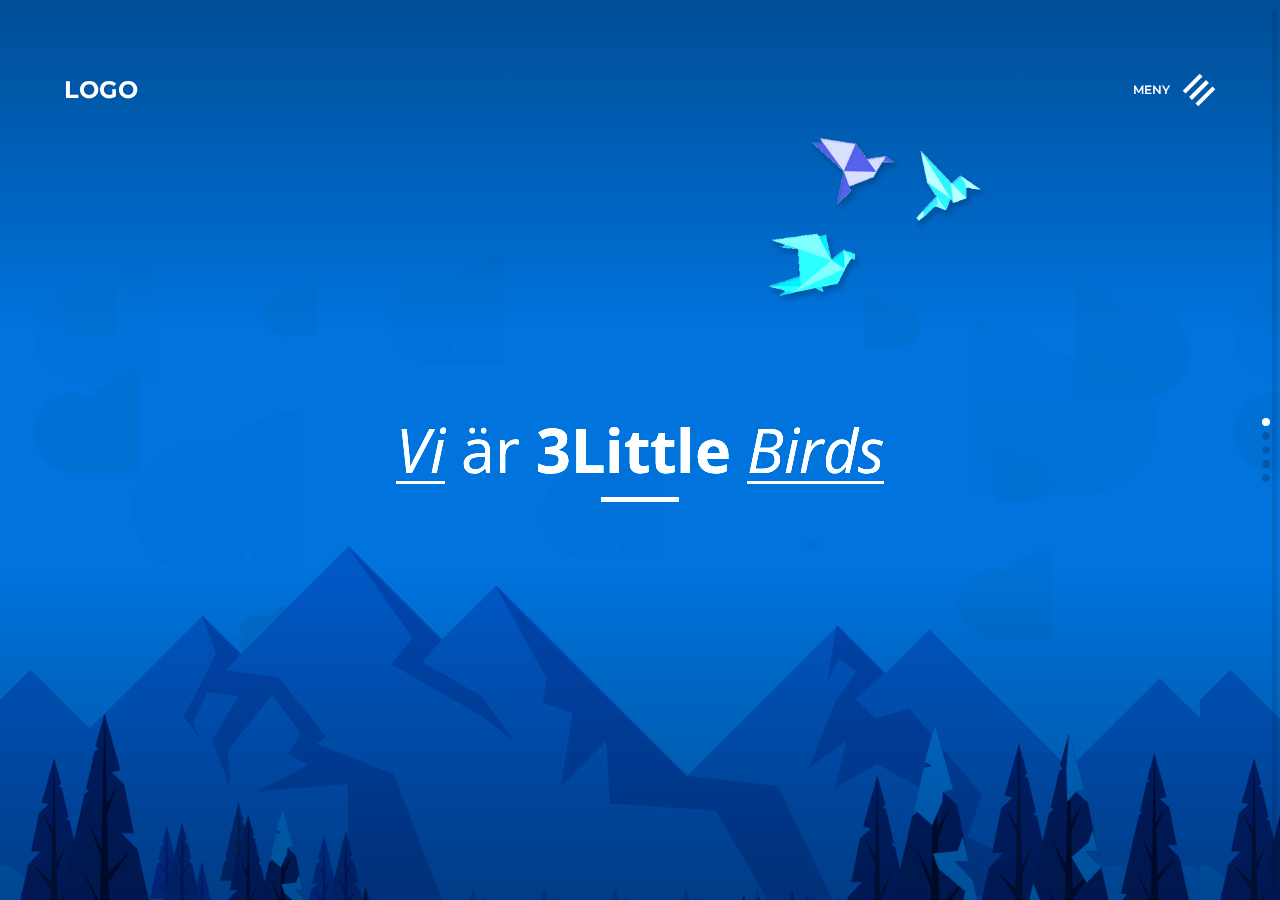
==== index.html @ 90ac1165 "Add files via upload" ====
<!DOCTYPE html>
<html lang="en">
	<head>
		<meta charset="utf-8">
		<title>Swiper demo</title>
		<meta name="viewport" content="width=device-width, initial-scale=1, minimum-scale=1, maximum-scale=1">

		<!-- Link Swiper's CSS -->
		<link rel="stylesheet" href="./lib/swiper.min.css">
		<link rel="stylesheet" href="./style.css">


	</head>
<body>

<!-- Swiper -->
<div class="swiper-container">
	
	<div class="swiper-wrapper">
		<header>
			<nav class="navbar">
				<h1 class="navbar-logo">Logo</h1>
				<div style="display:flex; align-items: center;">
					<li style="margin-right: 1em;"> Meny</li>
					<div class="navbar-toggle" onclick="toggleMenu()">
						<span class="navbar-burger navbar-line1"></span>
						<span class="navbar-burger navbar-line2"></span>
						<span class="navbar-burger navbar-line3"></span>
					</div>
				</div>
			</nav>
		</header>
		<div class="navbar-menu">
			<ul class="navbar-menu-items">
				<li><a href="about.html">Om Oss</a></li>
				<li><a href="contact.html">Kontakta Oss</a></li>
				<li><a href="privacy.html">Privacy</a></li>
			</ul>
		</div>

		<div class="swiper-slide section-1">
			
			<img 
				class="birds"
				src="/assets/images/3birds-1.png" alt=""
				style="
				width: 300px;
				position: absolute;
				top: 10%;
				right: 20%;
			">
			<div class="story" data-swiper-parallax="100"  data-swiper-parallax-opacity="0" >
				<h1 class="story-title">
					<span class="story-cursive-lined effects" >Vi</span>
					är
					<span class="story-bold" data-swiper-parallax="-40%">3Little</span>
					<span class="story-cursive-lined">Birds</span>
				</h1>
			</div>
		</div>
		<div class="swiper-slide section-2">
			<img 
				class="birds2"
				src="/assets/images/3birds-1.png" alt=""
				style="
				width: 300px;
				position: absolute;
				top: 30%;
				left: 20%;
			">
			<div class="story-right" data-swiper-parallax="-150" data-swiper-parallax-opacity="0">
				<blockquote style="right:0;"></blockquote>
				<h1 class="story-title">
					There were
					<span class="story-bold">doors</span>
					all
					<span class="story-cursive">around</span>
					the <span class="story-lined">hall</span>,
					but they were
					<span class="story-cursive-lined">all</span>
					<span class="story-bold">locked</span>.
				</h1>

				<p class="story-lead-right">
					When faced with manifold
					<span class="story-bold">business choices,</span>
					making the right ones can be tough. We can help ypu find and unlock
					the right door and we'll adjust our own size to pass through with you.
				</p>
			</div>
		</div>
		<div class="swiper-slide section-3">
			<img 
				class="birds3"
				src="/assets/images/3birds-1.png" alt=""
				style="
				width: 300px;
				position: absolute;
				top: 20%;
				right: 20%;
			">
			<div class="story-left" data-swiper-parallax="-150" data-swiper-parallax-opacity="0">
				<blockquote style="left:0;"></blockquote>
				<h1 class="story-title">
					<span class="story-cursive-lined">Would</span>
					you
					<span class="story-bold">tell</span>
					me, please
					<span class="story-cursive-lined">wich</span>
					the <span class="story-bold">way</span>,
					I ought to
					<span class="story-cursive-lined">go</span>
					from,
					<span class="story-bold">here</span>?
				</h1>

				<p class="story-lead-left">
					Thanks to our knowlageable and
					<span class="story-bold">reliable experts,</span>
					if you need a guide to develop your business in a field that is a bit
					of a mystery, we can defenitly provide better derections 
					than the Cheshire Cat...
				</p>
			</div>
		</div>
		<div class="swiper-slide section-4">Slide 4</div>
		<div class="swiper-slide section-5">Slide 5</div>
	</div>
	<!-- Add Pagination -->
	<div class="swiper-pagination"></div>

	<div class="swiper-scrollbar"></div>
</div>

<!-- Swiper JS -->
<script src="./lib/main.js"></script>
<script src="./lib/swiper.min.js"></script>

<!-- Initialize Swiper -->
<script>
var swiper = new Swiper('.swiper-container', {
	initialSlide: 0,
	direction: 'vertical',
	speed: 1400,
	slidesPerView: 1,
	watchSlidesProgress: true,
	watchSlidesVisibility: true,
	freeModeMomentum: true,
	longSwipes: true,
	longSwipesRatio: 0.1,
	scrollbar: true,
	scrollbarDraggable: true,
	scrollbarSnapOnRelease: true,
	parallax: true,
	effect: 'fade',
	fadeEffect: {
    crossFade: true
  },
	


	pagination: {
		el: '.swiper-pagination',
		clickable: true,
	},
	
});

</script>
</body>
</html>
---- style.css ----
@import url("https://fonts.googleapis.com/css?family=Montserrat:400,400i,500,600,700&display=swap");@import url("https://fonts.googleapis.com/css?family=Open+Sans:400,400i,600,600i,700&display=swap");*{-webkit-box-sizing:border-box;box-sizing:border-box}html,body{font-family:'Montserrat';position:relative;line-height:1.15;font-size:10px;height:100vh;padding:0;margin:0}.navbar{position:fixed;z-index:15;top:0;left:0;right:0;height:20vh;max-width:80%;margin:0 auto;display:-webkit-box;display:-ms-flexbox;display:flex;-webkit-box-pack:justify;-ms-flex-pack:justify;justify-content:space-between;-webkit-box-align:center;-ms-flex-align:center;align-items:center;font-size:1.2em;font-weight:600;text-transform:uppercase}@media (min-width: 250px) and (max-width: 670px){.navbar{font-size:1.1em;max-width:95%}}@media (min-width: 671px) and (max-width: 1024px){.navbar{font-size:1.2em;max-width:90%}}@media (min-width: 1025px) and (max-width: 1366px){.navbar{font-size:1.2em;max-width:90%}}.navbar-menu{z-index:-1;opacity:0;position:absolute;top:0vh;left:0;right:0;margin:0 auto;width:100%;height:100vh;overflow:none;-webkit-transition:1s all;transition:1s all;background-image:-webkit-gradient(linear, left bottom, left top, from(#00386b), color-stop(#003e77), color-stop(#004584), color-stop(#004b90), color-stop(#00529d), color-stop(#00529d), color-stop(#00529d), color-stop(#00529d), color-stop(#004b90), color-stop(#004584), color-stop(#003e77), to(#00386b));background-image:linear-gradient(to top, #00386b, #003e77, #004584, #004b90, #00529d, #00529d, #00529d, #00529d, #004b90, #004584, #003e77, #00386b);display:-webkit-box;display:-ms-flexbox;display:flex;-webkit-box-pack:center;-ms-flex-pack:center;justify-content:center;-webkit-box-align:center;-ms-flex-align:center;align-items:center}.navbar-menu-items>li{margin:10em 0;list-style:none;text-align:center;position:relative}@media (min-width: 250px) and (max-width: 670px){.navbar-menu-items>li{margin:10em 0}}.navbar-menu-items>li:after{content:'';width:25%;height:5px;background:#fff;position:absolute;-webkit-transform:translate(-50%);transform:translate(-50%);left:50%;bottom:-100%}.navbar-menu-items>li>a{text-decoration:none;font-size:4em;font-weight:400;color:#fff}@media (min-width: 250px) and (max-width: 670px){.navbar-menu-items>li>a{font-size:2.5em}}@media (min-width: 671px) and (max-width: 1024px){.navbar-menu-items>li>a{font-size:4em}}@media (min-width: 1025px) and (max-width: 1366px){.navbar-menu-items>li>a{font-size:4em}}.navbar-logo{margin:0}.navbar-toggle{cursor:pointer;-webkit-transform:rotate(-45deg);transform:rotate(-45deg)}.navbar-burger{width:24px;height:4px;display:-webkit-box;display:-ms-flexbox;display:flex;-webkit-box-pack:justify;-ms-flex-pack:justify;justify-content:space-between;margin:5px;background:#fff;-webkit-transition:all .5s;transition:all .5s}.navbar-line1{-webkit-transform:rotate(0);transform:rotate(0);opacity:1}.navbar-line2{-webkit-transform:rotate(0);transform:rotate(0)}.navbar-line3{-webkit-transform:translateY(0);transform:translateY(0)}.swiper-wrapper{scroll-snap-align:start;color:#fff;height:100vh}.swiper-slide{text-align:center;font-size:18px;display:-webkit-box;display:-ms-flexbox;display:flex;-webkit-box-pack:center;-ms-flex-pack:center;justify-content:center;-webkit-box-align:center;-ms-flex-align:center;align-items:center}.section-1{background-image:url("../assets/images/section1.png"),-webkit-gradient(linear, left bottom, left top, from(#00386b), color-stop(#003e77), color-stop(#004584), color-stop(#004b90), color-stop(#00529d), color-stop(#00529d), color-stop(#00529d), color-stop(#00529d), color-stop(#004b90), color-stop(#004584), color-stop(#003e77), to(#00386b));background-image:url("../assets/images/section1.png"),linear-gradient(to top, #00386b, #003e77, #004584, #004b90, #00529d, #00529d, #00529d, #00529d, #004b90, #004584, #003e77, #00386b);position:relative;background-blend-mode:multiply;-webkit-filter:brightness(140%);filter:brightness(140%)}.section-2{background-image:url("../assets/images/section2.png"),-webkit-gradient(linear, left bottom, left top, from(#1ecfb8), color-stop(#00c4ce), color-stop(#00b8e0), color-stop(#00a8ea), color-stop(#0096ea), color-stop(#0087dd), color-stop(#0078d0), color-stop(#0469c2), color-stop(#015cab), color-stop(#005095), color-stop(#004480), to(#00386b));background-image:url("../assets/images/section2.png"),linear-gradient(to top, #1ecfb8, #00c4ce, #00b8e0, #00a8ea, #0096ea, #0087dd, #0078d0, #0469c2, #015cab, #005095, #004480, #00386b);position:relative;background-blend-mode:multiply;background-position:center;background-repeat:no-repeat}.section-3{background-image:url("../assets/images/section3.png"),-webkit-gradient(linear, left bottom, left top, from(#da7b13), color-stop(#dc8210), color-stop(#dd890e), color-stop(#df900c), color-stop(#e0970a), color-stop(#d2a20c), color-stop(#c2ac19), color-stop(#b3b52a), color-stop(#90c04d), color-stop(#6cc872), color-stop(#46cc96), to(#1ecfb8));background-image:url("../assets/images/section3.png"),linear-gradient(to top, #da7b13, #dc8210, #dd890e, #df900c, #e0970a, #d2a20c, #c2ac19, #b3b52a, #90c04d, #6cc872, #46cc96, #1ecfb8);position:relative;background-blend-mode:multiply;background-position:right;background-repeat:no-repeat}.section-4{background:#eb52bd}.section-5{background:#ec9ad4}.swiper-pagination-bullet{-webkit-transition:all ease-in-out 1s;transition:all ease-in-out 1s}.swiper-pagination-bullet-active{background:white;-webkit-transition:all ease-in-out 1s;transition:all ease-in-out 1s}.swiper-scrollbar{color:#333}.story{position:relative}.story:after{content:"";-webkit-transition:width .3s ease-out 1.2s;transition:width .3s ease-out 1.2s;-webkit-transform-origin:center;transform-origin:center;position:absolute;background:#fff;z-index:3;width:16%;height:.3em;bottom:1.6em;left:50%;-webkit-transform:translate(-50%);transform:translate(-50%)}@media (min-width: 250px) and (max-width: 670px){.story:after{bottom:0.5em;height:.2em}}.story-title{font-family:'Open Sans', sans-serif;font-weight:400;font-size:4.2em;line-height:1.3}@media (min-width: 250px) and (max-width: 670px){.story-title{font-size:1.6em}}@media (min-width: 671px) and (max-width: 1024px){.story-title{font-size:3em}}@media (min-width: 1025px) and (max-width: 1366px){.story-title{font-size:3.4em}}.story-lined{font-weight:400;position:relative}.story-lined:after{content:"";-webkit-transition:width .3s ease-out 1.2s;transition:width .3s ease-out 1.2s;-webkit-transform-origin:center;transform-origin:center;position:absolute;background:#fff;z-index:3;width:100%;height:.05em;bottom:.12em;left:0}.story-cursive{font-weight:400;font-style:italic;position:relative}.story-cursive-lined{font-weight:400;font-style:italic;position:relative}.story-cursive-lined:after{content:"";-webkit-transition:width .3s ease-out 1.2s;transition:width .3s ease-out 1.2s;-webkit-transform-origin:center;transform-origin:center;position:absolute;background:#fff;z-index:3;width:100%;height:.05em;bottom:.12em;left:0}.story-bold{font-weight:700}.story-lead-right{line-height:1.8;font-size:1.2em;text-align:right;position:relative;max-width:68%;margin-left:auto}@media (min-width: 250px) and (max-width: 670px){.story-lead-right{font-size:0.95em;max-width:100%;margin-top:3em}}@media (min-width: 671px) and (max-width: 1024px){.story-lead-right{font-size:1.1em;max-width:81%;margin-top:3em}}@media (min-width: 1025px) and (max-width: 1366px){.story-lead-right{font-size:1.1em;max-width:71%;margin-top:3em}}.story-lead-right-bold{font-weight:600}.story-lead-right:before{content:"";-webkit-transition:width .3s ease-out 1.2s;transition:width .3s ease-out 1.2s;-webkit-transform-origin:center;transform-origin:center;position:absolute;background:rgba(255,255,255,0.7);z-index:3;width:10%;height:.3em;top:-1.5em;right:0}@media (min-width: 250px) and (max-width: 670px){.story-lead-right:before{margin-top:1.5em;top:-3em}}.story-lead-left{line-height:1.6;font-size:1.2em;text-align:left;position:relative;max-width:68%;margin-right:auto}@media (min-width: 250px) and (max-width: 670px){.story-lead-left{font-size:0.95em;max-width:100%;margin-top:3em}}@media (min-width: 671px) and (max-width: 1024px){.story-lead-left{font-size:1.1em;max-width:81%;margin-top:3em}}@media (min-width: 1025px) and (max-width: 1366px){.story-lead-left{font-size:1.1em;max-width:71%;margin-top:3em}}.story-lead-left-lead-bold{font-weight:600}.story-lead-left:before{content:"";-webkit-transition:width .3s ease-out 1.2s;transition:width .3s ease-out 1.2s;-webkit-transform-origin:center;transform-origin:center;position:absolute;background:rgba(255,255,255,0.7);z-index:3;width:10%;height:.3em;top:-1.5em;left:0}.story-right{position:absolute;text-align:right;max-width:50%;bottom:5%;right:10%}@media (min-width: 250px) and (max-width: 670px){.story-right{max-width:80%;left:10%;top:25%}}@media (min-width: 671px) and (max-width: 1024px){.story-right{right:5%;top:25%;max-width:70%}}@media (min-width: 1025px) and (max-width: 1366px){.story-right{max-width:60%;right:5%;top:25%}}.story-left{position:absolute;text-align:left;max-width:50%;bottom:5%;left:10%}@media (min-width: 250px) and (max-width: 670px){.story-left{max-width:80%;right:10%;top:25%}}@media (min-width: 671px) and (max-width: 1024px){.story-left{left:5%;top:25%;max-width:70%}}@media (min-width: 1025px) and (max-width: 1366px){.story-left{max-width:60%;left:5%;top:25%}}blockquote{margin:0;padding:0;position:absolute;top:-8%}@media (min-width: 250px) and (max-width: 670px){blockquote{top:-12%}}blockquote:before{color:#fff;content:open-quote;font-size:8em}@media (min-width: 250px) and (max-width: 670px){blockquote:before{font-size:5em}}blockquote:after{visibility:hidden;content:close-quote}.birds{-webkit-animation:birds infinite 10s;animation:birds infinite 10s}@-webkit-keyframes birds{0%{top:10%}50%{right:21%;top:11%}100%{right:20%;top:10%}}@keyframes birds{0%{top:10%}50%{right:21%;top:11%}100%{right:20%;top:10%}}.birds2{-webkit-animation:birds2 infinite 10s;animation:birds2 infinite 10s}@-webkit-keyframes birds2{0%{top:30%}50%{left:21%;top:31%}100%{left:20%;top:30%}}@keyframes birds2{0%{top:30%}50%{left:21%;top:31%}100%{left:20%;top:30%}}.birds3{-webkit-animation:birds3 infinite 10s;animation:birds3 infinite 10s}@-webkit-keyframes birds3{0%{top:20%}50%{right:21%;top:21%}100%{right:20%;top:20%}}@keyframes birds3{0%{top:20%}50%{right:21%;top:21%}100%{right:20%;top:20%}}
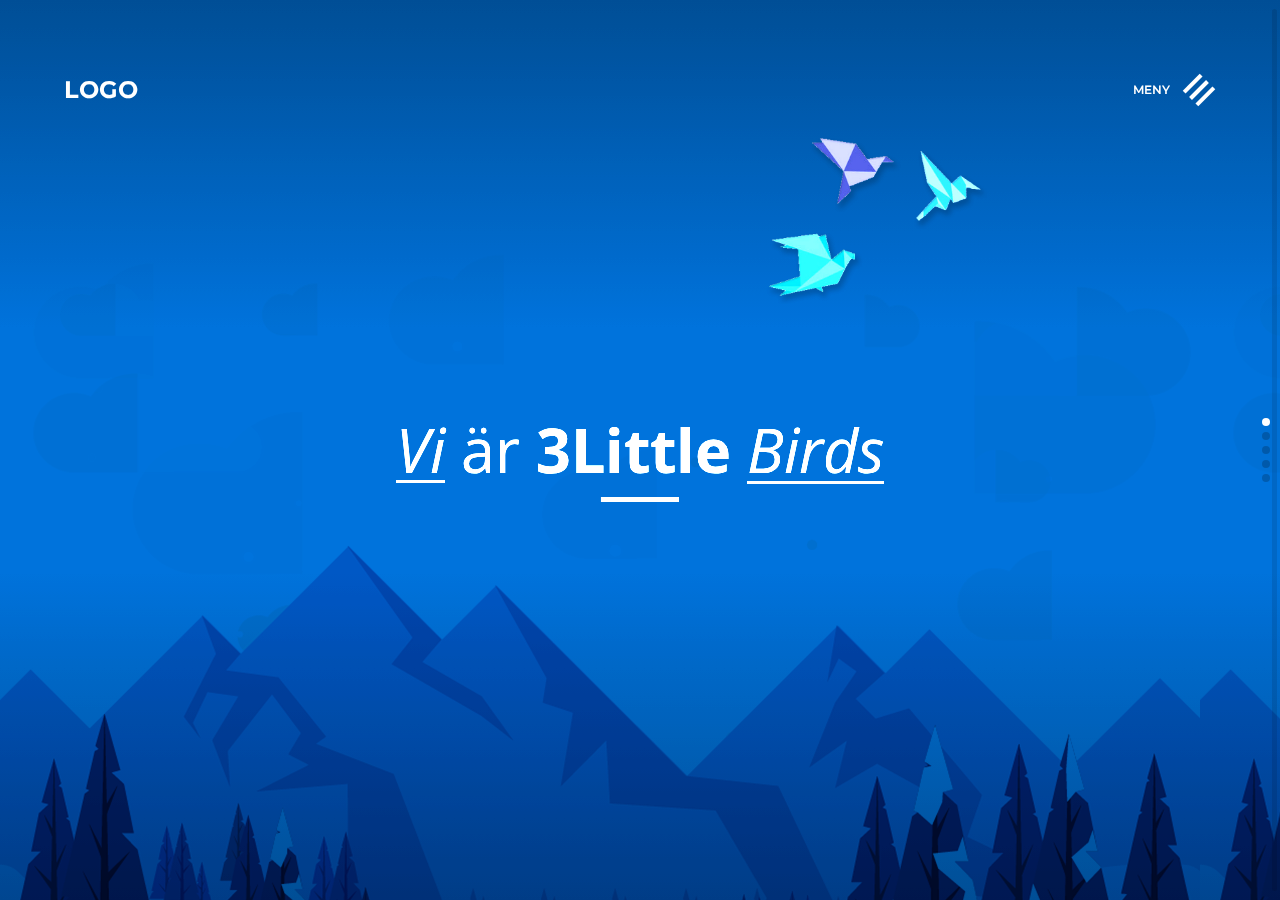
==== commit 1d2cc3d9: "Add files via upload" ====
--- a/index.html
+++ b/index.html
@@ -42,7 +42,7 @@
 			
 			<img 
 				class="birds"
-				src="/assets/images/3birds-1.png" alt=""
+				src="./assets/images/3birds-1.png" alt=""
 				style="
 				width: 300px;
 				position: absolute;
@@ -61,7 +61,7 @@
 		<div class="swiper-slide section-2">
 			<img 
 				class="birds2"
-				src="/assets/images/3birds-1.png" alt=""
+				src="./assets/images/3birds-1.png" alt=""
 				style="
 				width: 300px;
 				position: absolute;
@@ -92,7 +92,7 @@
 		<div class="swiper-slide section-3">
 			<img 
 				class="birds3"
-				src="/assets/images/3birds-1.png" alt=""
+				src="./assets/images/3birds-1.png" alt=""
 				style="
 				width: 300px;
 				position: absolute;
--- a/style.css
+++ b/style.css
@@ -1 +1 @@
-@import url("https://fonts.googleapis.com/css?family=Montserrat:400,400i,500,600,700&display=swap");@import url("https://fonts.googleapis.com/css?family=Open+Sans:400,400i,600,600i,700&display=swap");*{-webkit-box-sizing:border-box;box-sizing:border-box}html,body{font-family:'Montserrat';position:relative;line-height:1.15;font-size:10px;height:100vh;padding:0;margin:0}.navbar{position:fixed;z-index:15;top:0;left:0;right:0;height:20vh;max-width:80%;margin:0 auto;display:-webkit-box;display:-ms-flexbox;display:flex;-webkit-box-pack:justify;-ms-flex-pack:justify;justify-content:space-between;-webkit-box-align:center;-ms-flex-align:center;align-items:center;font-size:1.2em;font-weight:600;text-transform:uppercase}@media (min-width: 250px) and (max-width: 670px){.navbar{font-size:1.1em;max-width:95%}}@media (min-width: 671px) and (max-width: 1024px){.navbar{font-size:1.2em;max-width:90%}}@media (min-width: 1025px) and (max-width: 1366px){.navbar{font-size:1.2em;max-width:90%}}.navbar-menu{z-index:-1;opacity:0;position:absolute;top:0vh;left:0;right:0;margin:0 auto;width:100%;height:100vh;overflow:none;-webkit-transition:1s all;transition:1s all;background-image:-webkit-gradient(linear, left bottom, left top, from(#00386b), color-stop(#003e77), color-stop(#004584), color-stop(#004b90), color-stop(#00529d), color-stop(#00529d), color-stop(#00529d), color-stop(#00529d), color-stop(#004b90), color-stop(#004584), color-stop(#003e77), to(#00386b));background-image:linear-gradient(to top, #00386b, #003e77, #004584, #004b90, #00529d, #00529d, #00529d, #00529d, #004b90, #004584, #003e77, #00386b);display:-webkit-box;display:-ms-flexbox;display:flex;-webkit-box-pack:center;-ms-flex-pack:center;justify-content:center;-webkit-box-align:center;-ms-flex-align:center;align-items:center}.navbar-menu-items>li{margin:10em 0;list-style:none;text-align:center;position:relative}@media (min-width: 250px) and (max-width: 670px){.navbar-menu-items>li{margin:10em 0}}.navbar-menu-items>li:after{content:'';width:25%;height:5px;background:#fff;position:absolute;-webkit-transform:translate(-50%);transform:translate(-50%);left:50%;bottom:-100%}.navbar-menu-items>li>a{text-decoration:none;font-size:4em;font-weight:400;color:#fff}@media (min-width: 250px) and (max-width: 670px){.navbar-menu-items>li>a{font-size:2.5em}}@media (min-width: 671px) and (max-width: 1024px){.navbar-menu-items>li>a{font-size:4em}}@media (min-width: 1025px) and (max-width: 1366px){.navbar-menu-items>li>a{font-size:4em}}.navbar-logo{margin:0}.navbar-toggle{cursor:pointer;-webkit-transform:rotate(-45deg);transform:rotate(-45deg)}.navbar-burger{width:24px;height:4px;display:-webkit-box;display:-ms-flexbox;display:flex;-webkit-box-pack:justify;-ms-flex-pack:justify;justify-content:space-between;margin:5px;background:#fff;-webkit-transition:all .5s;transition:all .5s}.navbar-line1{-webkit-transform:rotate(0);transform:rotate(0);opacity:1}.navbar-line2{-webkit-transform:rotate(0);transform:rotate(0)}.navbar-line3{-webkit-transform:translateY(0);transform:translateY(0)}.swiper-wrapper{scroll-snap-align:start;color:#fff;height:100vh}.swiper-slide{text-align:center;font-size:18px;display:-webkit-box;display:-ms-flexbox;display:flex;-webkit-box-pack:center;-ms-flex-pack:center;justify-content:center;-webkit-box-align:center;-ms-flex-align:center;align-items:center}.section-1{background-image:url("../assets/images/section1.png"),-webkit-gradient(linear, left bottom, left top, from(#00386b), color-stop(#003e77), color-stop(#004584), color-stop(#004b90), color-stop(#00529d), color-stop(#00529d), color-stop(#00529d), color-stop(#00529d), color-stop(#004b90), color-stop(#004584), color-stop(#003e77), to(#00386b));background-image:url("../assets/images/section1.png"),linear-gradient(to top, #00386b, #003e77, #004584, #004b90, #00529d, #00529d, #00529d, #00529d, #004b90, #004584, #003e77, #00386b);position:relative;background-blend-mode:multiply;-webkit-filter:brightness(140%);filter:brightness(140%)}.section-2{background-image:url("../assets/images/section2.png"),-webkit-gradient(linear, left bottom, left top, from(#1ecfb8), color-stop(#00c4ce), color-stop(#00b8e0), color-stop(#00a8ea), color-stop(#0096ea), color-stop(#0087dd), color-stop(#0078d0), color-stop(#0469c2), color-stop(#015cab), color-stop(#005095), color-stop(#004480), to(#00386b));background-image:url("../assets/images/section2.png"),linear-gradient(to top, #1ecfb8, #00c4ce, #00b8e0, #00a8ea, #0096ea, #0087dd, #0078d0, #0469c2, #015cab, #005095, #004480, #00386b);position:relative;background-blend-mode:multiply;background-position:center;background-repeat:no-repeat}.section-3{background-image:url("../assets/images/section3.png"),-webkit-gradient(linear, left bottom, left top, from(#da7b13), color-stop(#dc8210), color-stop(#dd890e), color-stop(#df900c), color-stop(#e0970a), color-stop(#d2a20c), color-stop(#c2ac19), color-stop(#b3b52a), color-stop(#90c04d), color-stop(#6cc872), color-stop(#46cc96), to(#1ecfb8));background-image:url("../assets/images/section3.png"),linear-gradient(to top, #da7b13, #dc8210, #dd890e, #df900c, #e0970a, #d2a20c, #c2ac19, #b3b52a, #90c04d, #6cc872, #46cc96, #1ecfb8);position:relative;background-blend-mode:multiply;background-position:right;background-repeat:no-repeat}.section-4{background:#eb52bd}.section-5{background:#ec9ad4}.swiper-pagination-bullet{-webkit-transition:all ease-in-out 1s;transition:all ease-in-out 1s}.swiper-pagination-bullet-active{background:white;-webkit-transition:all ease-in-out 1s;transition:all ease-in-out 1s}.swiper-scrollbar{color:#333}.story{position:relative}.story:after{content:"";-webkit-transition:width .3s ease-out 1.2s;transition:width .3s ease-out 1.2s;-webkit-transform-origin:center;transform-origin:center;position:absolute;background:#fff;z-index:3;width:16%;height:.3em;bottom:1.6em;left:50%;-webkit-transform:translate(-50%);transform:translate(-50%)}@media (min-width: 250px) and (max-width: 670px){.story:after{bottom:0.5em;height:.2em}}.story-title{font-family:'Open Sans', sans-serif;font-weight:400;font-size:4.2em;line-height:1.3}@media (min-width: 250px) and (max-width: 670px){.story-title{font-size:1.6em}}@media (min-width: 671px) and (max-width: 1024px){.story-title{font-size:3em}}@media (min-width: 1025px) and (max-width: 1366px){.story-title{font-size:3.4em}}.story-lined{font-weight:400;position:relative}.story-lined:after{content:"";-webkit-transition:width .3s ease-out 1.2s;transition:width .3s ease-out 1.2s;-webkit-transform-origin:center;transform-origin:center;position:absolute;background:#fff;z-index:3;width:100%;height:.05em;bottom:.12em;left:0}.story-cursive{font-weight:400;font-style:italic;position:relative}.story-cursive-lined{font-weight:400;font-style:italic;position:relative}.story-cursive-lined:after{content:"";-webkit-transition:width .3s ease-out 1.2s;transition:width .3s ease-out 1.2s;-webkit-transform-origin:center;transform-origin:center;position:absolute;background:#fff;z-index:3;width:100%;height:.05em;bottom:.12em;left:0}.story-bold{font-weight:700}.story-lead-right{line-height:1.8;font-size:1.2em;text-align:right;position:relative;max-width:68%;margin-left:auto}@media (min-width: 250px) and (max-width: 670px){.story-lead-right{font-size:0.95em;max-width:100%;margin-top:3em}}@media (min-width: 671px) and (max-width: 1024px){.story-lead-right{font-size:1.1em;max-width:81%;margin-top:3em}}@media (min-width: 1025px) and (max-width: 1366px){.story-lead-right{font-size:1.1em;max-width:71%;margin-top:3em}}.story-lead-right-bold{font-weight:600}.story-lead-right:before{content:"";-webkit-transition:width .3s ease-out 1.2s;transition:width .3s ease-out 1.2s;-webkit-transform-origin:center;transform-origin:center;position:absolute;background:rgba(255,255,255,0.7);z-index:3;width:10%;height:.3em;top:-1.5em;right:0}@media (min-width: 250px) and (max-width: 670px){.story-lead-right:before{margin-top:1.5em;top:-3em}}.story-lead-left{line-height:1.6;font-size:1.2em;text-align:left;position:relative;max-width:68%;margin-right:auto}@media (min-width: 250px) and (max-width: 670px){.story-lead-left{font-size:0.95em;max-width:100%;margin-top:3em}}@media (min-width: 671px) and (max-width: 1024px){.story-lead-left{font-size:1.1em;max-width:81%;margin-top:3em}}@media (min-width: 1025px) and (max-width: 1366px){.story-lead-left{font-size:1.1em;max-width:71%;margin-top:3em}}.story-lead-left-lead-bold{font-weight:600}.story-lead-left:before{content:"";-webkit-transition:width .3s ease-out 1.2s;transition:width .3s ease-out 1.2s;-webkit-transform-origin:center;transform-origin:center;position:absolute;background:rgba(255,255,255,0.7);z-index:3;width:10%;height:.3em;top:-1.5em;left:0}.story-right{position:absolute;text-align:right;max-width:50%;bottom:5%;right:10%}@media (min-width: 250px) and (max-width: 670px){.story-right{max-width:80%;left:10%;top:25%}}@media (min-width: 671px) and (max-width: 1024px){.story-right{right:5%;top:25%;max-width:70%}}@media (min-width: 1025px) and (max-width: 1366px){.story-right{max-width:60%;right:5%;top:25%}}.story-left{position:absolute;text-align:left;max-width:50%;bottom:5%;left:10%}@media (min-width: 250px) and (max-width: 670px){.story-left{max-width:80%;right:10%;top:25%}}@media (min-width: 671px) and (max-width: 1024px){.story-left{left:5%;top:25%;max-width:70%}}@media (min-width: 1025px) and (max-width: 1366px){.story-left{max-width:60%;left:5%;top:25%}}blockquote{margin:0;padding:0;position:absolute;top:-8%}@media (min-width: 250px) and (max-width: 670px){blockquote{top:-12%}}blockquote:before{color:#fff;content:open-quote;font-size:8em}@media (min-width: 250px) and (max-width: 670px){blockquote:before{font-size:5em}}blockquote:after{visibility:hidden;content:close-quote}.birds{-webkit-animation:birds infinite 10s;animation:birds infinite 10s}@-webkit-keyframes birds{0%{top:10%}50%{right:21%;top:11%}100%{right:20%;top:10%}}@keyframes birds{0%{top:10%}50%{right:21%;top:11%}100%{right:20%;top:10%}}.birds2{-webkit-animation:birds2 infinite 10s;animation:birds2 infinite 10s}@-webkit-keyframes birds2{0%{top:30%}50%{left:21%;top:31%}100%{left:20%;top:30%}}@keyframes birds2{0%{top:30%}50%{left:21%;top:31%}100%{left:20%;top:30%}}.birds3{-webkit-animation:birds3 infinite 10s;animation:birds3 infinite 10s}@-webkit-keyframes birds3{0%{top:20%}50%{right:21%;top:21%}100%{right:20%;top:20%}}@keyframes birds3{0%{top:20%}50%{right:21%;top:21%}100%{right:20%;top:20%}}
+@import url("https://fonts.googleapis.com/css?family=Montserrat:400,400i,500,600,700&display=swap");@import url("https://fonts.googleapis.com/css?family=Open+Sans:400,400i,600,600i,700&display=swap");*{-webkit-box-sizing:border-box;box-sizing:border-box}html,body{font-family:'Montserrat';position:relative;line-height:1.15;font-size:10px;height:100vh;padding:0;margin:0}.navbar{position:absolute;z-index:15;top:0;left:0;right:0;height:20vh;max-width:80%;margin:0 auto;display:-webkit-box;display:-ms-flexbox;display:flex;-webkit-box-pack:justify;-ms-flex-pack:justify;justify-content:space-between;-webkit-box-align:center;-ms-flex-align:center;align-items:center;font-size:1.2em;font-weight:600;text-transform:uppercase}@media (min-width: 250px) and (max-width: 670px){.navbar{font-size:1.1em;max-width:95%}}@media (min-width: 671px) and (max-width: 1024px){.navbar{font-size:1.2em;max-width:90%}}@media (min-width: 1025px) and (max-width: 1366px){.navbar{font-size:1.2em;max-width:90%}}.navbar-menu{z-index:-1;opacity:0;position:absolute;top:0vh;left:0;right:0;margin:0 auto;width:100%;height:100vh;overflow:none;-webkit-transition:1s all;transition:1s all;background-image:-webkit-gradient(linear, left bottom, left top, from(#00386b), color-stop(#003e77), color-stop(#004584), color-stop(#004b90), color-stop(#00529d), color-stop(#00529d), color-stop(#00529d), color-stop(#00529d), color-stop(#004b90), color-stop(#004584), color-stop(#003e77), to(#00386b));background-image:linear-gradient(to top, #00386b, #003e77, #004584, #004b90, #00529d, #00529d, #00529d, #00529d, #004b90, #004584, #003e77, #00386b);display:-webkit-box;display:-ms-flexbox;display:flex;-webkit-box-pack:center;-ms-flex-pack:center;justify-content:center;-webkit-box-align:center;-ms-flex-align:center;align-items:center}.navbar-menu-items>li{margin:10em 0;list-style:none;text-align:center;position:relative}@media (min-width: 250px) and (max-width: 670px){.navbar-menu-items>li{margin:10em 0}}.navbar-menu-items>li:after{content:'';width:25%;height:5px;background:#fff;position:absolute;-webkit-transform:translate(-50%);transform:translate(-50%);left:50%;bottom:-100%}.navbar-menu-items>li>a{text-decoration:none;font-size:4em;font-weight:400;color:#fff}@media (min-width: 250px) and (max-width: 670px){.navbar-menu-items>li>a{font-size:2.5em}}@media (min-width: 671px) and (max-width: 1024px){.navbar-menu-items>li>a{font-size:4em}}@media (min-width: 1025px) and (max-width: 1366px){.navbar-menu-items>li>a{font-size:4em}}.navbar-logo{margin:0}.navbar-toggle{cursor:pointer;-webkit-transform:rotate(-45deg);transform:rotate(-45deg)}.navbar-burger{width:24px;height:4px;display:-webkit-box;display:-ms-flexbox;display:flex;-webkit-box-pack:justify;-ms-flex-pack:justify;justify-content:space-between;margin:5px;background:#fff;-webkit-transition:all .5s;transition:all .5s}.navbar-line1{-webkit-transform:rotate(0);transform:rotate(0);opacity:1}.navbar-line2{-webkit-transform:rotate(0);transform:rotate(0)}.navbar-line3{-webkit-transform:translateY(0);transform:translateY(0)}.swiper-wrapper{scroll-snap-align:start;color:#fff;height:100vh}.swiper-slide{text-align:center;font-size:18px;display:-webkit-box;display:-ms-flexbox;display:flex;-webkit-box-pack:center;-ms-flex-pack:center;justify-content:center;-webkit-box-align:center;-ms-flex-align:center;align-items:center}.section-1{background-image:url("../assets/images/section1.png"),-webkit-gradient(linear, left bottom, left top, from(#00386b), color-stop(#003e77), color-stop(#004584), color-stop(#004b90), color-stop(#00529d), color-stop(#00529d), color-stop(#00529d), color-stop(#00529d), color-stop(#004b90), color-stop(#004584), color-stop(#003e77), to(#00386b));background-image:url("../assets/images/section1.png"),linear-gradient(to top, #00386b, #003e77, #004584, #004b90, #00529d, #00529d, #00529d, #00529d, #004b90, #004584, #003e77, #00386b);position:relative;background-blend-mode:multiply;-webkit-filter:brightness(140%);filter:brightness(140%)}.section-2{background-image:url("../assets/images/section2.png"),-webkit-gradient(linear, left bottom, left top, from(#1ecfb8), color-stop(#00c4ce), color-stop(#00b8e0), color-stop(#00a8ea), color-stop(#0096ea), color-stop(#0087dd), color-stop(#0078d0), color-stop(#0469c2), color-stop(#015cab), color-stop(#005095), color-stop(#004480), to(#00386b));background-image:url("../assets/images/section2.png"),linear-gradient(to top, #1ecfb8, #00c4ce, #00b8e0, #00a8ea, #0096ea, #0087dd, #0078d0, #0469c2, #015cab, #005095, #004480, #00386b);position:relative;background-blend-mode:multiply;background-position:center;background-repeat:no-repeat}.section-3{background-image:url("../assets/images/section3.png"),-webkit-gradient(linear, left bottom, left top, from(#da7b13), color-stop(#dc8210), color-stop(#dd890e), color-stop(#df900c), color-stop(#e0970a), color-stop(#d2a20c), color-stop(#c2ac19), color-stop(#b3b52a), color-stop(#90c04d), color-stop(#6cc872), color-stop(#46cc96), to(#1ecfb8));background-image:url("../assets/images/section3.png"),linear-gradient(to top, #da7b13, #dc8210, #dd890e, #df900c, #e0970a, #d2a20c, #c2ac19, #b3b52a, #90c04d, #6cc872, #46cc96, #1ecfb8);position:relative;background-blend-mode:multiply;background-position:right;background-repeat:no-repeat}.section-4{background:#eb52bd}.section-5{background:#ec9ad4}.swiper-pagination-bullet{-webkit-transition:all ease-in-out 1s;transition:all ease-in-out 1s}.swiper-pagination-bullet-active{background:white;-webkit-transition:all ease-in-out 1s;transition:all ease-in-out 1s}.swiper-scrollbar{color:#333}.story{position:relative}.story:after{content:"";-webkit-transition:width .3s ease-out 1.2s;transition:width .3s ease-out 1.2s;-webkit-transform-origin:center;transform-origin:center;position:absolute;background:#fff;z-index:3;width:16%;height:.3em;bottom:1.6em;left:50%;-webkit-transform:translate(-50%);transform:translate(-50%)}@media (min-width: 250px) and (max-width: 670px){.story:after{bottom:0.5em;height:.2em}}.story-title{font-family:'Open Sans', sans-serif;font-weight:400;font-size:4.2em;line-height:1.3}@media (min-width: 250px) and (max-width: 670px){.story-title{font-size:1.6em}}@media (min-width: 671px) and (max-width: 1024px){.story-title{font-size:3em}}@media (min-width: 1025px) and (max-width: 1366px){.story-title{font-size:3.4em}}.story-lined{font-weight:400;position:relative}.story-lined:after{content:"";-webkit-transition:width .3s ease-out 1.2s;transition:width .3s ease-out 1.2s;-webkit-transform-origin:center;transform-origin:center;position:absolute;background:#fff;z-index:3;width:100%;height:.05em;bottom:.12em;left:0}.story-cursive{font-weight:400;font-style:italic;position:relative}.story-cursive-lined{font-weight:400;font-style:italic;position:relative}.story-cursive-lined:after{content:"";-webkit-transition:width .3s ease-out 1.2s;transition:width .3s ease-out 1.2s;-webkit-transform-origin:center;transform-origin:center;position:absolute;background:#fff;z-index:3;width:100%;height:.05em;bottom:.12em;left:0}.story-bold{font-weight:700}.story-lead-right{line-height:1.8;font-size:1.2em;text-align:right;position:relative;max-width:68%;margin-left:auto}@media (min-width: 250px) and (max-width: 670px){.story-lead-right{font-size:0.95em;max-width:100%;margin-top:3em}}@media (min-width: 671px) and (max-width: 1024px){.story-lead-right{font-size:1.1em;max-width:81%;margin-top:3em}}@media (min-width: 1025px) and (max-width: 1366px){.story-lead-right{font-size:1.1em;max-width:71%;margin-top:3em}}.story-lead-right-bold{font-weight:600}.story-lead-right:before{content:"";-webkit-transition:width .3s ease-out 1.2s;transition:width .3s ease-out 1.2s;-webkit-transform-origin:center;transform-origin:center;position:absolute;background:rgba(255,255,255,0.7);z-index:3;width:10%;height:.3em;top:-1.5em;right:0}@media (min-width: 250px) and (max-width: 670px){.story-lead-right:before{margin-top:1.5em;top:-3em}}.story-lead-left{line-height:1.6;font-size:1.2em;text-align:left;position:relative;max-width:68%;margin-right:auto}@media (min-width: 250px) and (max-width: 670px){.story-lead-left{font-size:0.95em;max-width:100%;margin-top:3em}}@media (min-width: 671px) and (max-width: 1024px){.story-lead-left{font-size:1.1em;max-width:81%;margin-top:3em}}@media (min-width: 1025px) and (max-width: 1366px){.story-lead-left{font-size:1.1em;max-width:71%;margin-top:3em}}.story-lead-left-lead-bold{font-weight:600}.story-lead-left:before{content:"";-webkit-transition:width .3s ease-out 1.2s;transition:width .3s ease-out 1.2s;-webkit-transform-origin:center;transform-origin:center;position:absolute;background:rgba(255,255,255,0.7);z-index:3;width:10%;height:.3em;top:-1.5em;left:0}.story-right{position:absolute;text-align:right;max-width:50%;bottom:5%;right:10%}@media (min-width: 250px) and (max-width: 670px){.story-right{max-width:80%;left:10%;top:25%}}@media (min-width: 671px) and (max-width: 1024px){.story-right{right:5%;top:25%;max-width:70%}}@media (min-width: 1025px) and (max-width: 1366px){.story-right{max-width:60%;right:5%;top:25%}}.story-left{position:absolute;text-align:left;max-width:50%;bottom:5%;left:10%}@media (min-width: 250px) and (max-width: 670px){.story-left{max-width:80%;right:10%;top:25%}}@media (min-width: 671px) and (max-width: 1024px){.story-left{left:5%;top:25%;max-width:70%}}@media (min-width: 1025px) and (max-width: 1366px){.story-left{max-width:60%;left:5%;top:25%}}blockquote{margin:0;padding:0;position:absolute;top:-8%}@media (min-width: 250px) and (max-width: 670px){blockquote{top:-12%}}blockquote:before{color:#fff;content:open-quote;font-size:8em}@media (min-width: 250px) and (max-width: 670px){blockquote:before{font-size:5em}}blockquote:after{visibility:hidden;content:close-quote}.birds{-webkit-animation:birds infinite 10s;animation:birds infinite 10s}@-webkit-keyframes birds{0%{top:10%}50%{right:21%;top:11%}100%{right:20%;top:10%}}@keyframes birds{0%{top:10%}50%{right:21%;top:11%}100%{right:20%;top:10%}}.birds2{-webkit-animation:birds2 infinite 10s;animation:birds2 infinite 10s}@-webkit-keyframes birds2{0%{top:30%}50%{left:21%;top:31%}100%{left:20%;top:30%}}@keyframes birds2{0%{top:30%}50%{left:21%;top:31%}100%{left:20%;top:30%}}.birds3{-webkit-animation:birds3 infinite 10s;animation:birds3 infinite 10s}@-webkit-keyframes birds3{0%{top:20%}50%{right:21%;top:21%}100%{right:20%;top:20%}}@keyframes birds3{0%{top:20%}50%{right:21%;top:21%}100%{right:20%;top:20%}}
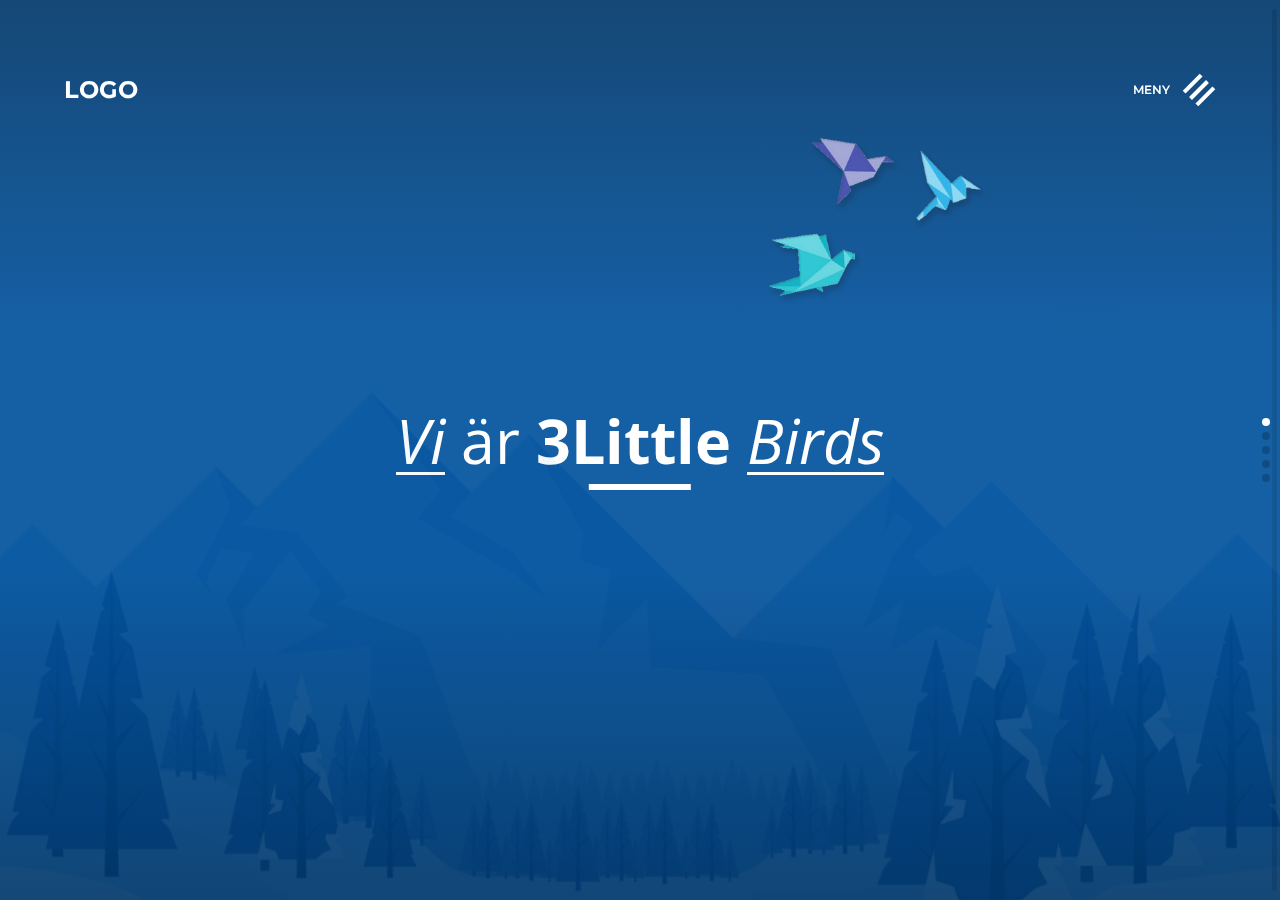
==== commit 416369ad: "Add files via upload" ====
--- a/index.html
+++ b/index.html
@@ -39,88 +39,94 @@
 		</div>
 
 		<div class="swiper-slide section-1">
+			<div class="overlay-1">
 			
-			<img 
-				class="birds"
-				src="./assets/images/3birds-1.png" alt=""
-				style="
-				width: 300px;
-				position: absolute;
-				top: 10%;
-				right: 20%;
-			">
-			<div class="story" data-swiper-parallax="100"  data-swiper-parallax-opacity="0" >
-				<h1 class="story-title">
-					<span class="story-cursive-lined effects" >Vi</span>
-					är
-					<span class="story-bold" data-swiper-parallax="-40%">3Little</span>
-					<span class="story-cursive-lined">Birds</span>
-				</h1>
+				<img 
+					class="birds"
+					src="./assets/images/3birds-1.png" alt=""
+					style="
+					width: 300px;
+					position: absolute;
+					top: 10%;
+					right: 20%;
+				">
+				<div class="story" data-swiper-parallax="100"  data-swiper-parallax-opacity="0" >
+					<h1 class="story-title">
+						<span class="story-cursive-lined effects" >Vi</span>
+						är
+						<span class="story-bold" data-swiper-parallax="-40%">3Little</span>
+						<span class="story-cursive-lined">Birds</span>
+					</h1>
+				</div>
 			</div>
 		</div>
 		<div class="swiper-slide section-2">
-			<img 
-				class="birds2"
-				src="./assets/images/3birds-1.png" alt=""
-				style="
-				width: 300px;
-				position: absolute;
-				top: 30%;
-				left: 20%;
-			">
-			<div class="story-right" data-swiper-parallax="-150" data-swiper-parallax-opacity="0">
-				<blockquote style="right:0;"></blockquote>
-				<h1 class="story-title">
-					There were
-					<span class="story-bold">doors</span>
-					all
-					<span class="story-cursive">around</span>
-					the <span class="story-lined">hall</span>,
-					but they were
-					<span class="story-cursive-lined">all</span>
-					<span class="story-bold">locked</span>.
-				</h1>
+			<div class="overlay-2">
+				<img 
+					class="birds2"
+					src="./assets/images/3birds-1.png" alt=""
+					style="
+					width: 300px;
+					position: absolute;
+					top: 30%;
+					left: 20%;
+				">
+				<div class="story-right" data-swiper-parallax="-150" data-swiper-parallax-opacity="0">
+					<blockquote style="right:0;"></blockquote>
+					<h1 class="story-title">
+						There were
+						<span class="story-bold">doors</span>
+						all
+						<span class="story-cursive">around</span>
+						the <span class="story-lined">hall</span>,
+						but they were
+						<span class="story-cursive-lined">all</span>
+						<span class="story-bold">locked</span>.
+					</h1>
 
-				<p class="story-lead-right">
-					When faced with manifold
-					<span class="story-bold">business choices,</span>
-					making the right ones can be tough. We can help ypu find and unlock
-					the right door and we'll adjust our own size to pass through with you.
-				</p>
+					<p class="story-lead-right">
+						When faced with manifold
+						<span class="story-bold">business choices,</span>
+						making the right ones can be tough. We can help ypu find and unlock
+						the right door and we'll adjust our own size to pass through with you.
+					</p>
+				</div>
 			</div>
 		</div>
 		<div class="swiper-slide section-3">
-			<img 
-				class="birds3"
-				src="./assets/images/3birds-1.png" alt=""
-				style="
-				width: 300px;
-				position: absolute;
-				top: 20%;
-				right: 20%;
-			">
-			<div class="story-left" data-swiper-parallax="-150" data-swiper-parallax-opacity="0">
-				<blockquote style="left:0;"></blockquote>
-				<h1 class="story-title">
-					<span class="story-cursive-lined">Would</span>
-					you
-					<span class="story-bold">tell</span>
-					me, please
-					<span class="story-cursive-lined">wich</span>
-					the <span class="story-bold">way</span>,
-					I ought to
-					<span class="story-cursive-lined">go</span>
-					from,
-					<span class="story-bold">here</span>?
-				</h1>
+			<div class="overlay-3">
+				<img 
+					class="birds3"
+					src="./assets/images/3birds-1.png" alt=""
+					style="
+					width: 300px;
+					position: absolute;
+					top: 20%;
+					right: 20%;
+				">
+				<div class="story-left" data-swiper-parallax="-150" data-swiper-parallax-opacity="0">
+					<blockquote style="left:0;"></blockquote>
+					<h1 class="story-title">
+						<span class="story-cursive-lined">Would</span>
+						you
+						<span class="story-bold">tell</span>
+						me, please
+						<span class="story-cursive-lined">wich</span>
+						the <span class="story-bold">way</span>,
+						I ought to
+						<span class="story-cursive-lined">go</span>
+						from,
+						<span class="story-bold">here</span>?
+					</h1>
 
-				<p class="story-lead-left">
-					Thanks to our knowlageable and
-					<span class="story-bold">reliable experts,</span>
-					if you need a guide to develop your business in a field that is a bit
-					of a mystery, we can defenitly provide better derections 
-					than the Cheshire Cat...
-				</p>
+					<p class="story-lead-left">
+						Thanks to our knowlageable and
+						<span class="story-bold">reliable experts,</span>
+						if you need a guide to develop your business in a field that is a bit
+						of a mystery, we can defenitly provide better derections 
+						than the Cheshire Cat...
+					</p>
+				</div>
 			</div>
 		</div>
 		<div class="swiper-slide section-4">Slide 4</div>
--- a/style.css
+++ b/style.css
@@ -1 +1 @@
-@import url("https://fonts.googleapis.com/css?family=Montserrat:400,400i,500,600,700&display=swap");@import url("https://fonts.googleapis.com/css?family=Open+Sans:400,400i,600,600i,700&display=swap");*{-webkit-box-sizing:border-box;box-sizing:border-box}html,body{font-family:'Montserrat';position:relative;line-height:1.15;font-size:10px;height:100vh;padding:0;margin:0}.navbar{position:absolute;z-index:15;top:0;left:0;right:0;height:20vh;max-width:80%;margin:0 auto;display:-webkit-box;display:-ms-flexbox;display:flex;-webkit-box-pack:justify;-ms-flex-pack:justify;justify-content:space-between;-webkit-box-align:center;-ms-flex-align:center;align-items:center;font-size:1.2em;font-weight:600;text-transform:uppercase}@media (min-width: 250px) and (max-width: 670px){.navbar{font-size:1.1em;max-width:95%}}@media (min-width: 671px) and (max-width: 1024px){.navbar{font-size:1.2em;max-width:90%}}@media (min-width: 1025px) and (max-width: 1366px){.navbar{font-size:1.2em;max-width:90%}}.navbar-menu{z-index:-1;opacity:0;position:absolute;top:0vh;left:0;right:0;margin:0 auto;width:100%;height:100vh;overflow:none;-webkit-transition:1s all;transition:1s all;background-image:-webkit-gradient(linear, left bottom, left top, from(#00386b), color-stop(#003e77), color-stop(#004584), color-stop(#004b90), color-stop(#00529d), color-stop(#00529d), color-stop(#00529d), color-stop(#00529d), color-stop(#004b90), color-stop(#004584), color-stop(#003e77), to(#00386b));background-image:linear-gradient(to top, #00386b, #003e77, #004584, #004b90, #00529d, #00529d, #00529d, #00529d, #004b90, #004584, #003e77, #00386b);display:-webkit-box;display:-ms-flexbox;display:flex;-webkit-box-pack:center;-ms-flex-pack:center;justify-content:center;-webkit-box-align:center;-ms-flex-align:center;align-items:center}.navbar-menu-items>li{margin:10em 0;list-style:none;text-align:center;position:relative}@media (min-width: 250px) and (max-width: 670px){.navbar-menu-items>li{margin:10em 0}}.navbar-menu-items>li:after{content:'';width:25%;height:5px;background:#fff;position:absolute;-webkit-transform:translate(-50%);transform:translate(-50%);left:50%;bottom:-100%}.navbar-menu-items>li>a{text-decoration:none;font-size:4em;font-weight:400;color:#fff}@media (min-width: 250px) and (max-width: 670px){.navbar-menu-items>li>a{font-size:2.5em}}@media (min-width: 671px) and (max-width: 1024px){.navbar-menu-items>li>a{font-size:4em}}@media (min-width: 1025px) and (max-width: 1366px){.navbar-menu-items>li>a{font-size:4em}}.navbar-logo{margin:0}.navbar-toggle{cursor:pointer;-webkit-transform:rotate(-45deg);transform:rotate(-45deg)}.navbar-burger{width:24px;height:4px;display:-webkit-box;display:-ms-flexbox;display:flex;-webkit-box-pack:justify;-ms-flex-pack:justify;justify-content:space-between;margin:5px;background:#fff;-webkit-transition:all .5s;transition:all .5s}.navbar-line1{-webkit-transform:rotate(0);transform:rotate(0);opacity:1}.navbar-line2{-webkit-transform:rotate(0);transform:rotate(0)}.navbar-line3{-webkit-transform:translateY(0);transform:translateY(0)}.swiper-wrapper{scroll-snap-align:start;color:#fff;height:100vh}.swiper-slide{text-align:center;font-size:18px;display:-webkit-box;display:-ms-flexbox;display:flex;-webkit-box-pack:center;-ms-flex-pack:center;justify-content:center;-webkit-box-align:center;-ms-flex-align:center;align-items:center}.section-1{background-image:url("../assets/images/section1.png"),-webkit-gradient(linear, left bottom, left top, from(#00386b), color-stop(#003e77), color-stop(#004584), color-stop(#004b90), color-stop(#00529d), color-stop(#00529d), color-stop(#00529d), color-stop(#00529d), color-stop(#004b90), color-stop(#004584), color-stop(#003e77), to(#00386b));background-image:url("../assets/images/section1.png"),linear-gradient(to top, #00386b, #003e77, #004584, #004b90, #00529d, #00529d, #00529d, #00529d, #004b90, #004584, #003e77, #00386b);position:relative;background-blend-mode:multiply;-webkit-filter:brightness(140%);filter:brightness(140%)}.section-2{background-image:url("../assets/images/section2.png"),-webkit-gradient(linear, left bottom, left top, from(#1ecfb8), color-stop(#00c4ce), color-stop(#00b8e0), color-stop(#00a8ea), color-stop(#0096ea), color-stop(#0087dd), color-stop(#0078d0), color-stop(#0469c2), color-stop(#015cab), color-stop(#005095), color-stop(#004480), to(#00386b));background-image:url("../assets/images/section2.png"),linear-gradient(to top, #1ecfb8, #00c4ce, #00b8e0, #00a8ea, #0096ea, #0087dd, #0078d0, #0469c2, #015cab, #005095, #004480, #00386b);position:relative;background-blend-mode:multiply;background-position:center;background-repeat:no-repeat}.section-3{background-image:url("../assets/images/section3.png"),-webkit-gradient(linear, left bottom, left top, from(#da7b13), color-stop(#dc8210), color-stop(#dd890e), color-stop(#df900c), color-stop(#e0970a), color-stop(#d2a20c), color-stop(#c2ac19), color-stop(#b3b52a), color-stop(#90c04d), color-stop(#6cc872), color-stop(#46cc96), to(#1ecfb8));background-image:url("../assets/images/section3.png"),linear-gradient(to top, #da7b13, #dc8210, #dd890e, #df900c, #e0970a, #d2a20c, #c2ac19, #b3b52a, #90c04d, #6cc872, #46cc96, #1ecfb8);position:relative;background-blend-mode:multiply;background-position:right;background-repeat:no-repeat}.section-4{background:#eb52bd}.section-5{background:#ec9ad4}.swiper-pagination-bullet{-webkit-transition:all ease-in-out 1s;transition:all ease-in-out 1s}.swiper-pagination-bullet-active{background:white;-webkit-transition:all ease-in-out 1s;transition:all ease-in-out 1s}.swiper-scrollbar{color:#333}.story{position:relative}.story:after{content:"";-webkit-transition:width .3s ease-out 1.2s;transition:width .3s ease-out 1.2s;-webkit-transform-origin:center;transform-origin:center;position:absolute;background:#fff;z-index:3;width:16%;height:.3em;bottom:1.6em;left:50%;-webkit-transform:translate(-50%);transform:translate(-50%)}@media (min-width: 250px) and (max-width: 670px){.story:after{bottom:0.5em;height:.2em}}.story-title{font-family:'Open Sans', sans-serif;font-weight:400;font-size:4.2em;line-height:1.3}@media (min-width: 250px) and (max-width: 670px){.story-title{font-size:1.6em}}@media (min-width: 671px) and (max-width: 1024px){.story-title{font-size:3em}}@media (min-width: 1025px) and (max-width: 1366px){.story-title{font-size:3.4em}}.story-lined{font-weight:400;position:relative}.story-lined:after{content:"";-webkit-transition:width .3s ease-out 1.2s;transition:width .3s ease-out 1.2s;-webkit-transform-origin:center;transform-origin:center;position:absolute;background:#fff;z-index:3;width:100%;height:.05em;bottom:.12em;left:0}.story-cursive{font-weight:400;font-style:italic;position:relative}.story-cursive-lined{font-weight:400;font-style:italic;position:relative}.story-cursive-lined:after{content:"";-webkit-transition:width .3s ease-out 1.2s;transition:width .3s ease-out 1.2s;-webkit-transform-origin:center;transform-origin:center;position:absolute;background:#fff;z-index:3;width:100%;height:.05em;bottom:.12em;left:0}.story-bold{font-weight:700}.story-lead-right{line-height:1.8;font-size:1.2em;text-align:right;position:relative;max-width:68%;margin-left:auto}@media (min-width: 250px) and (max-width: 670px){.story-lead-right{font-size:0.95em;max-width:100%;margin-top:3em}}@media (min-width: 671px) and (max-width: 1024px){.story-lead-right{font-size:1.1em;max-width:81%;margin-top:3em}}@media (min-width: 1025px) and (max-width: 1366px){.story-lead-right{font-size:1.1em;max-width:71%;margin-top:3em}}.story-lead-right-bold{font-weight:600}.story-lead-right:before{content:"";-webkit-transition:width .3s ease-out 1.2s;transition:width .3s ease-out 1.2s;-webkit-transform-origin:center;transform-origin:center;position:absolute;background:rgba(255,255,255,0.7);z-index:3;width:10%;height:.3em;top:-1.5em;right:0}@media (min-width: 250px) and (max-width: 670px){.story-lead-right:before{margin-top:1.5em;top:-3em}}.story-lead-left{line-height:1.6;font-size:1.2em;text-align:left;position:relative;max-width:68%;margin-right:auto}@media (min-width: 250px) and (max-width: 670px){.story-lead-left{font-size:0.95em;max-width:100%;margin-top:3em}}@media (min-width: 671px) and (max-width: 1024px){.story-lead-left{font-size:1.1em;max-width:81%;margin-top:3em}}@media (min-width: 1025px) and (max-width: 1366px){.story-lead-left{font-size:1.1em;max-width:71%;margin-top:3em}}.story-lead-left-lead-bold{font-weight:600}.story-lead-left:before{content:"";-webkit-transition:width .3s ease-out 1.2s;transition:width .3s ease-out 1.2s;-webkit-transform-origin:center;transform-origin:center;position:absolute;background:rgba(255,255,255,0.7);z-index:3;width:10%;height:.3em;top:-1.5em;left:0}.story-right{position:absolute;text-align:right;max-width:50%;bottom:5%;right:10%}@media (min-width: 250px) and (max-width: 670px){.story-right{max-width:80%;left:10%;top:25%}}@media (min-width: 671px) and (max-width: 1024px){.story-right{right:5%;top:25%;max-width:70%}}@media (min-width: 1025px) and (max-width: 1366px){.story-right{max-width:60%;right:5%;top:25%}}.story-left{position:absolute;text-align:left;max-width:50%;bottom:5%;left:10%}@media (min-width: 250px) and (max-width: 670px){.story-left{max-width:80%;right:10%;top:25%}}@media (min-width: 671px) and (max-width: 1024px){.story-left{left:5%;top:25%;max-width:70%}}@media (min-width: 1025px) and (max-width: 1366px){.story-left{max-width:60%;left:5%;top:25%}}blockquote{margin:0;padding:0;position:absolute;top:-8%}@media (min-width: 250px) and (max-width: 670px){blockquote{top:-12%}}blockquote:before{color:#fff;content:open-quote;font-size:8em}@media (min-width: 250px) and (max-width: 670px){blockquote:before{font-size:5em}}blockquote:after{visibility:hidden;content:close-quote}.birds{-webkit-animation:birds infinite 10s;animation:birds infinite 10s}@-webkit-keyframes birds{0%{top:10%}50%{right:21%;top:11%}100%{right:20%;top:10%}}@keyframes birds{0%{top:10%}50%{right:21%;top:11%}100%{right:20%;top:10%}}.birds2{-webkit-animation:birds2 infinite 10s;animation:birds2 infinite 10s}@-webkit-keyframes birds2{0%{top:30%}50%{left:21%;top:31%}100%{left:20%;top:30%}}@keyframes birds2{0%{top:30%}50%{left:21%;top:31%}100%{left:20%;top:30%}}.birds3{-webkit-animation:birds3 infinite 10s;animation:birds3 infinite 10s}@-webkit-keyframes birds3{0%{top:20%}50%{right:21%;top:21%}100%{right:20%;top:20%}}@keyframes birds3{0%{top:20%}50%{right:21%;top:21%}100%{right:20%;top:20%}}
+@import url("https://fonts.googleapis.com/css?family=Montserrat:400,400i,500,600,700&display=swap");@import url("https://fonts.googleapis.com/css?family=Open+Sans:400,400i,600,600i,700&display=swap");*{-webkit-box-sizing:border-box;box-sizing:border-box}html,body{font-family:'Montserrat';position:relative;line-height:1.15;font-size:10px;height:100vh;padding:0;margin:0}.navbar{position:absolute;z-index:15;top:0;left:0;right:0;height:20vh;max-width:80%;margin:0 auto;display:-webkit-box;display:-ms-flexbox;display:flex;-webkit-box-pack:justify;-ms-flex-pack:justify;justify-content:space-between;-webkit-box-align:center;-ms-flex-align:center;align-items:center;font-size:1.2em;font-weight:600;text-transform:uppercase}@media (min-width: 250px) and (max-width: 670px){.navbar{font-size:1.1em;max-width:95%}}@media (min-width: 671px) and (max-width: 1024px){.navbar{font-size:1.2em;max-width:90%}}@media (min-width: 1025px) and (max-width: 1366px){.navbar{font-size:1.2em;max-width:90%}}.navbar-menu{z-index:-1;opacity:0;position:absolute;top:0vh;left:0;right:0;margin:0 auto;width:100%;height:100vh;overflow:none;-webkit-transition:1s all;transition:1s all;background-image:-webkit-gradient(linear, left bottom, left top, from(#00386b), color-stop(#003e77), color-stop(#004584), color-stop(#004b90), color-stop(#00529d), color-stop(#00529d), color-stop(#00529d), color-stop(#00529d), color-stop(#004b90), color-stop(#004584), color-stop(#003e77), to(#00386b));background-image:linear-gradient(to top, #00386b, #003e77, #004584, #004b90, #00529d, #00529d, #00529d, #00529d, #004b90, #004584, #003e77, #00386b);display:-webkit-box;display:-ms-flexbox;display:flex;-webkit-box-pack:center;-ms-flex-pack:center;justify-content:center;-webkit-box-align:center;-ms-flex-align:center;align-items:center}.navbar-menu-items>li{margin:10em 0;list-style:none;text-align:center;position:relative}@media (min-width: 250px) and (max-width: 670px){.navbar-menu-items>li{margin:10em 0}}.navbar-menu-items>li:after{content:'';width:25%;height:5px;background:#fff;position:absolute;-webkit-transform:translate(-50%);transform:translate(-50%);left:50%;bottom:-100%}.navbar-menu-items>li>a{text-decoration:none;font-size:4em;font-weight:400;color:#fff}@media (min-width: 250px) and (max-width: 670px){.navbar-menu-items>li>a{font-size:2.5em}}@media (min-width: 671px) and (max-width: 1024px){.navbar-menu-items>li>a{font-size:4em}}@media (min-width: 1025px) and (max-width: 1366px){.navbar-menu-items>li>a{font-size:4em}}.navbar-logo{margin:0}.navbar-toggle{cursor:pointer;-webkit-transform:rotate(-45deg);transform:rotate(-45deg)}.navbar-burger{width:24px;height:4px;display:-webkit-box;display:-ms-flexbox;display:flex;-webkit-box-pack:justify;-ms-flex-pack:justify;justify-content:space-between;margin:5px;background:#fff;-webkit-transition:all .5s;transition:all .5s}.navbar-line1{-webkit-transform:rotate(0);transform:rotate(0);opacity:1}.navbar-line2{-webkit-transform:rotate(0);transform:rotate(0)}.navbar-line3{-webkit-transform:translateY(0);transform:translateY(0)}.swiper-wrapper{scroll-snap-align:start;color:#fff;height:100vh}.swiper-slide{text-align:center;font-size:18px;display:-webkit-box;display:-ms-flexbox;display:flex;-webkit-box-pack:center;-ms-flex-pack:center;justify-content:center;-webkit-box-align:center;-ms-flex-align:center;align-items:center}.overlay-1{position:absolute;top:0;left:0;height:100%;width:100%;opacity:.92;background-image:-webkit-gradient(linear, left bottom, left top, from(#00386b), color-stop(#003e77), color-stop(#004584), color-stop(#004b90), color-stop(#00529d), color-stop(#00529d), color-stop(#00529d), color-stop(#00529d), color-stop(#004b90), color-stop(#004584), color-stop(#003e77), to(#00386b));background-image:linear-gradient(to top, #00386b, #003e77, #004584, #004b90, #00529d, #00529d, #00529d, #00529d, #004b90, #004584, #003e77, #00386b)}.overlay-2{position:absolute;top:0;left:0;height:100%;width:100%;opacity:.92;background-image:-webkit-gradient(linear, left bottom, left top, from(#1ecfb8), color-stop(#00c4ce), color-stop(#00b8e0), color-stop(#00a8ea), color-stop(#0096ea), color-stop(#0087dd), color-stop(#0078d0), color-stop(#0469c2), color-stop(#015cab), color-stop(#005095), color-stop(#004480), to(#00386b));background-image:linear-gradient(to top, #1ecfb8, #00c4ce, #00b8e0, #00a8ea, #0096ea, #0087dd, #0078d0, #0469c2, #015cab, #005095, #004480, #00386b)}.overlay-3{position:absolute;top:0;left:0;height:100%;width:100%;opacity:.92;background-image:-webkit-gradient(linear, left bottom, left top, from(#da7b13), color-stop(#dc8210), color-stop(#dd890e), color-stop(#df900c), color-stop(#e0970a), color-stop(#d2a20c), color-stop(#c2ac19), color-stop(#b3b52a), color-stop(#90c04d), color-stop(#6cc872), color-stop(#46cc96), to(#1ecfb8));background-image:linear-gradient(to top, #da7b13, #dc8210, #dd890e, #df900c, #e0970a, #d2a20c, #c2ac19, #b3b52a, #90c04d, #6cc872, #46cc96, #1ecfb8)}.section-1{background-image:url("../assets/images/section1.png");position:relative;background-position:center;background-repeat:no-repeat;background-size:cover;height:100vh;width:100%}.section-2{background-image:url("../assets/images/section2.png");position:relative;background-position:center;background-repeat:no-repeat}.section-3{background-image:url("../assets/images/section3.png");position:relative;background-blend-mode:multiply;background-position:right;background-repeat:no-repeat}.section-4{background:#eb52bd}.section-5{background:#ec9ad4}.swiper-pagination-bullet{-webkit-transition:all ease-in-out 1s;transition:all ease-in-out 1s}.swiper-pagination-bullet-active{background:white;-webkit-transition:all ease-in-out 1s;transition:all ease-in-out 1s}.swiper-scrollbar{color:#333}.story{position:relative;top:40%;-webkit-transform:translateY(-50%);transform:translateY(-50%)}.story:after{content:"";-webkit-transition:width .3s ease-out 1.2s;transition:width .3s ease-out 1.2s;-webkit-transform-origin:center;transform-origin:center;position:absolute;background:#fff;z-index:3;width:8%;height:.3em;bottom:-0.5em;left:50%;-webkit-transform:translate(-50%);transform:translate(-50%)}@media (min-width: 250px) and (max-width: 670px){.story:after{bottom:0.5em;height:.2em}}.story-title{font-family:'Open Sans', sans-serif;font-weight:400;font-size:4.2em;line-height:1.3}@media (min-width: 250px) and (max-width: 670px){.story-title{font-size:1.6em}}@media (min-width: 671px) and (max-width: 1024px){.story-title{font-size:3em}}@media (min-width: 1025px) and (max-width: 1366px){.story-title{font-size:3.4em}}.story-lined{font-weight:400;position:relative}.story-lined:after{content:"";-webkit-transition:width .3s ease-out 1.2s;transition:width .3s ease-out 1.2s;-webkit-transform-origin:center;transform-origin:center;position:absolute;background:#fff;z-index:3;width:100%;height:.05em;bottom:.12em;left:0}.story-cursive{font-weight:400;font-style:italic;position:relative}.story-cursive-lined{font-weight:400;font-style:italic;position:relative}.story-cursive-lined:after{content:"";-webkit-transition:width .3s ease-out 1.2s;transition:width .3s ease-out 1.2s;-webkit-transform-origin:center;transform-origin:center;position:absolute;background:#fff;z-index:3;width:100%;height:.05em;bottom:.12em;left:0}.story-bold{font-weight:700}.story-lead-right{line-height:1.8;font-size:1.2em;text-align:right;position:relative;max-width:68%;margin-left:auto}@media (min-width: 250px) and (max-width: 670px){.story-lead-right{font-size:0.95em;max-width:100%;margin-top:3em}}@media (min-width: 671px) and (max-width: 1024px){.story-lead-right{font-size:1.1em;max-width:81%;margin-top:3em}}@media (min-width: 1025px) and (max-width: 1366px){.story-lead-right{font-size:1.1em;max-width:71%;margin-top:3em}}.story-lead-right-bold{font-weight:600}.story-lead-right:before{content:"";-webkit-transition:width .3s ease-out 1.2s;transition:width .3s ease-out 1.2s;-webkit-transform-origin:center;transform-origin:center;position:absolute;background:rgba(255,255,255,0.7);z-index:3;width:10%;height:.3em;top:-1.5em;right:0}@media (min-width: 250px) and (max-width: 670px){.story-lead-right:before{margin-top:1.5em;top:-3em}}.story-lead-left{line-height:1.6;font-size:1.2em;text-align:left;position:relative;max-width:68%;margin-right:auto}@media (min-width: 250px) and (max-width: 670px){.story-lead-left{font-size:0.95em;max-width:100%;margin-top:3em}}@media (min-width: 671px) and (max-width: 1024px){.story-lead-left{font-size:1.1em;max-width:81%;margin-top:3em}}@media (min-width: 1025px) and (max-width: 1366px){.story-lead-left{font-size:1.1em;max-width:71%;margin-top:3em}}.story-lead-left-lead-bold{font-weight:600}.story-lead-left:before{content:"";-webkit-transition:width .3s ease-out 1.2s;transition:width .3s ease-out 1.2s;-webkit-transform-origin:center;transform-origin:center;position:absolute;background:rgba(255,255,255,0.7);z-index:3;width:10%;height:.3em;top:-1.5em;left:0}.story-right{position:absolute;text-align:right;max-width:50%;bottom:5%;right:10%}@media (min-width: 250px) and (max-width: 670px){.story-right{max-width:80%;left:10%;top:25%}}@media (min-width: 671px) and (max-width: 1024px){.story-right{right:5%;top:25%;max-width:70%}}@media (min-width: 1025px) and (max-width: 1366px){.story-right{max-width:60%;right:5%;top:25%}}.story-left{position:absolute;text-align:left;max-width:50%;bottom:5%;left:10%}@media (min-width: 250px) and (max-width: 670px){.story-left{max-width:80%;right:10%;top:25%}}@media (min-width: 671px) and (max-width: 1024px){.story-left{left:5%;top:25%;max-width:70%}}@media (min-width: 1025px) and (max-width: 1366px){.story-left{max-width:60%;left:5%;top:25%}}blockquote{margin:0;padding:0;position:absolute;top:-8%}@media (min-width: 250px) and (max-width: 670px){blockquote{top:-12%}}blockquote:before{color:#fff;content:open-quote;font-size:8em}@media (min-width: 250px) and (max-width: 670px){blockquote:before{font-size:5em}}blockquote:after{visibility:hidden;content:close-quote}.birds{-webkit-animation:birds infinite 10s;animation:birds infinite 10s}@-webkit-keyframes birds{0%{top:10%}50%{right:21%;top:11%}100%{right:20%;top:10%}}@keyframes birds{0%{top:10%}50%{right:21%;top:11%}100%{right:20%;top:10%}}.birds2{-webkit-animation:birds2 infinite 10s;animation:birds2 infinite 10s}@-webkit-keyframes birds2{0%{top:30%}50%{left:21%;top:31%}100%{left:20%;top:30%}}@keyframes birds2{0%{top:30%}50%{left:21%;top:31%}100%{left:20%;top:30%}}.birds3{-webkit-animation:birds3 infinite 10s;animation:birds3 infinite 10s}@-webkit-keyframes birds3{0%{top:20%}50%{right:21%;top:21%}100%{right:20%;top:20%}}@keyframes birds3{0%{top:20%}50%{right:21%;top:21%}100%{right:20%;top:20%}}
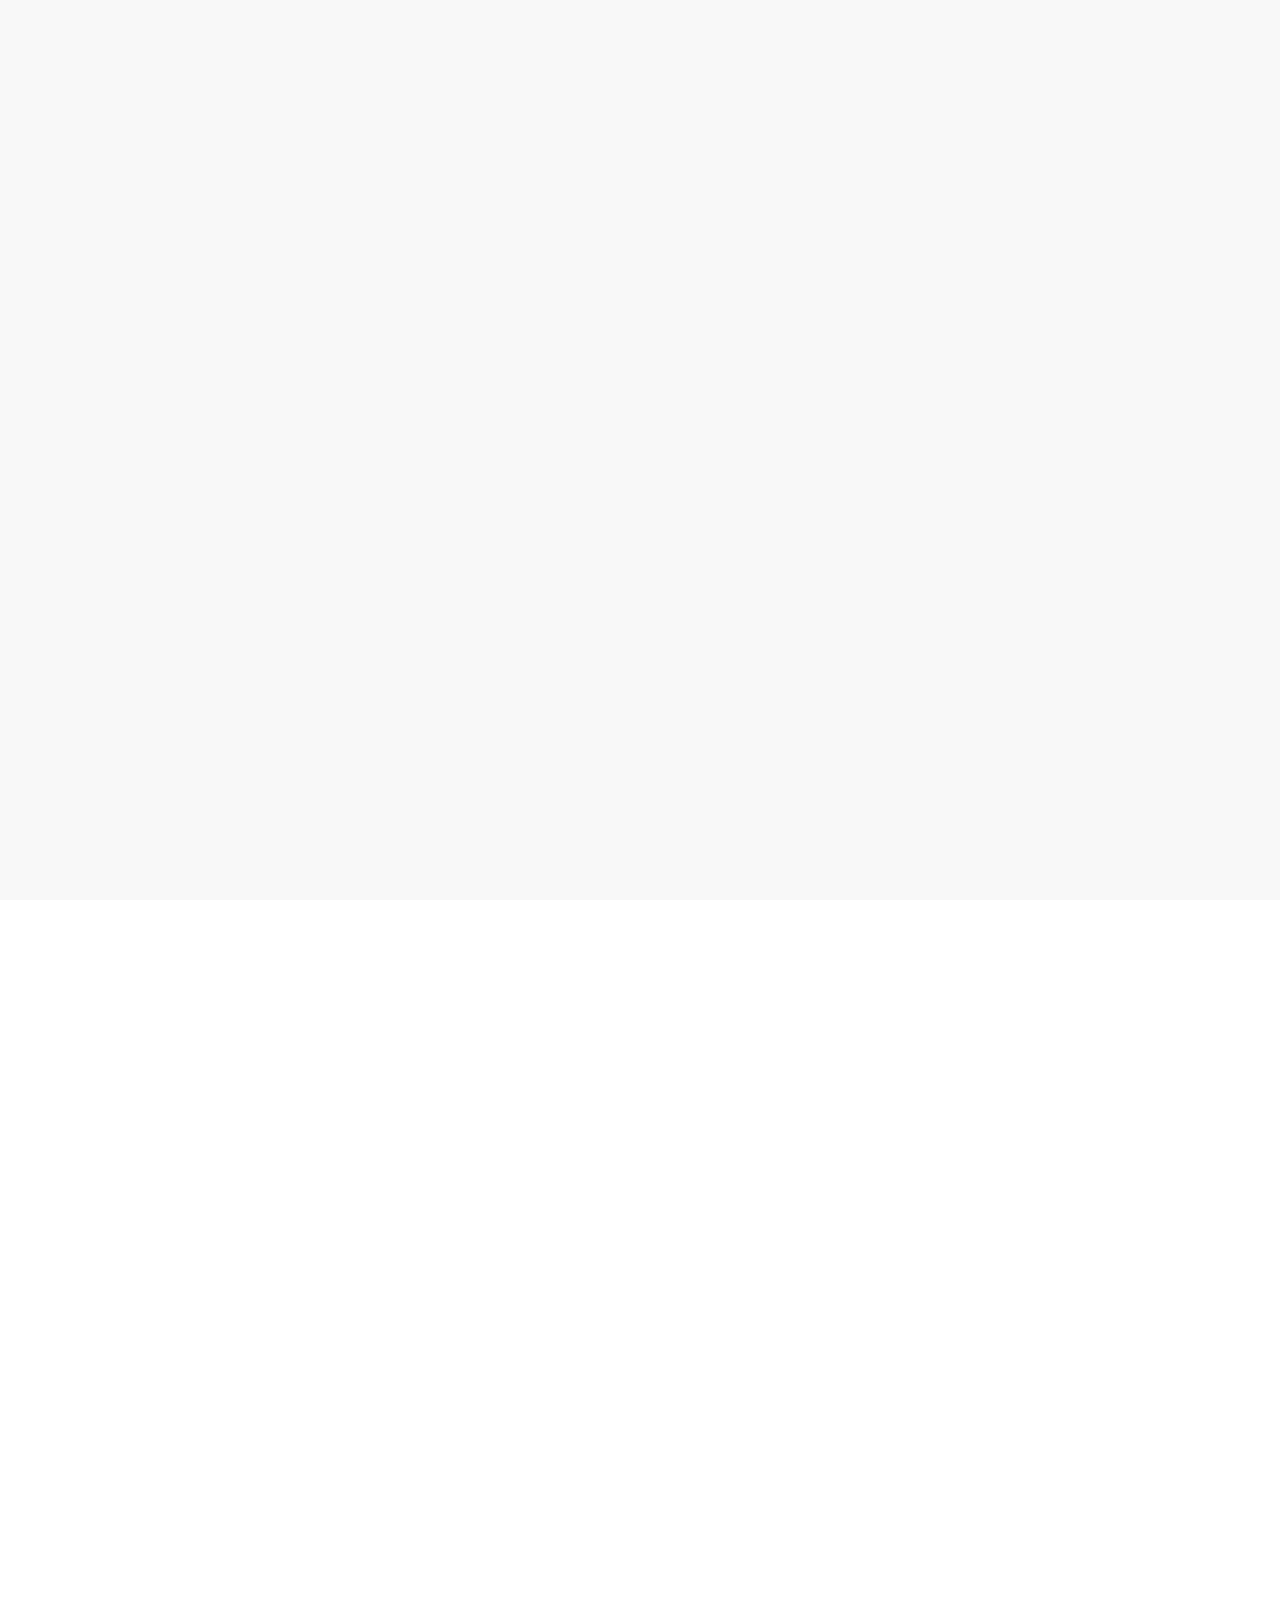
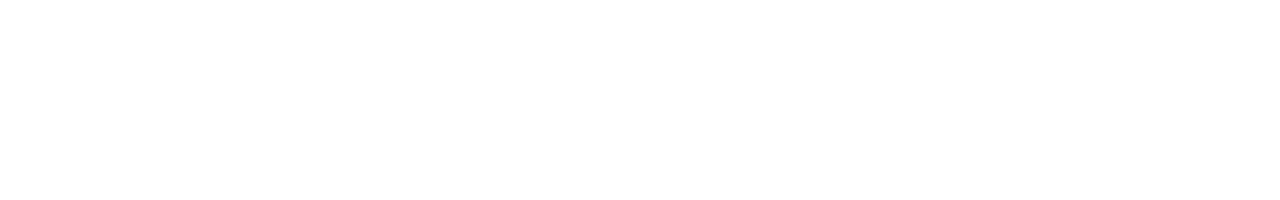
==== commit 39f231b8: "Add files via upload" ====
--- a/index.html
+++ b/index.html
@@ -2,7 +2,7 @@
 <html lang="en">
 	<head>
 		<meta charset="utf-8">
-		<title>Swiper demo</title>
+		<title>3Little Birds Konsulting</title>
 		<meta name="viewport" content="width=device-width, initial-scale=1, minimum-scale=1, maximum-scale=1">
 
 		<!-- Link Swiper's CSS -->
@@ -12,131 +12,135 @@
 
 	</head>
 <body>
+<!-- Site loader -->
+<div class="loader">
+	<span></span>
+	<span></span>
+	<span></span>
+</div>
+	<!-- Swiper -->
+	<div class="main swiper-container">
+		<div class="swiper-wrapper">
+			<header>
+				<nav class="navbar">
+					<a href="index.html" class="navbar-logo"><img src="./assets/images/logo.png" alt="Logo"></a>
+					<div style="display:flex; align-items: center;">
+						<li style="margin-right: 1em;"> Meny</li>
+						<div class="navbar-toggle" onclick="toggleMenu()">
+							<span class="navbar-burger navbar-line1"></span>
+							<span class="navbar-burger navbar-line2"></span>
+							<span class="navbar-burger navbar-line3"></span>
+						</div>
+					</div>
+				</nav>
+			</header>
+			<div class="navbar-menu">
+				<ul class="navbar-menu-items">
+					<li><a href="about.html">Om Oss</a></li>
+					<li><a href="contact.html">Kontakta Oss</a></li>
+					<li><a href="privacy.html">Privacy</a></li>
+				</ul>
+			</div>
 
-<!-- Swiper -->
-<div class="swiper-container">
-	
-	<div class="swiper-wrapper">
-		<header>
-			<nav class="navbar">
-				<h1 class="navbar-logo">Logo</h1>
-				<div style="display:flex; align-items: center;">
-					<li style="margin-right: 1em;"> Meny</li>
-					<div class="navbar-toggle" onclick="toggleMenu()">
-						<span class="navbar-burger navbar-line1"></span>
-						<span class="navbar-burger navbar-line2"></span>
-						<span class="navbar-burger navbar-line3"></span>
+			<div class="swiper-slide section-1">
+				<div class="overlay-1">
+				
+					<img 
+						class="birds"
+						src="./assets/images/3birds-1.png" alt=""
+						style="
+						width: 300px;
+						position: absolute;
+						top: 10%;
+						right: 20%;
+					">
+					<div class="story" data-swiper-parallax="100"  data-swiper-parallax-opacity="0" >
+						<h1 class="story-title">
+							<span class="story-cursive-lined effects" >Vi</span>
+							är
+							<span class="story-bold" data-swiper-parallax="-40%">3Little</span>
+							<span class="story-cursive-lined">Birds</span>
+						</h1>
 					</div>
 				</div>
-			</nav>
-		</header>
-		<div class="navbar-menu">
-			<ul class="navbar-menu-items">
-				<li><a href="about.html">Om Oss</a></li>
-				<li><a href="contact.html">Kontakta Oss</a></li>
-				<li><a href="privacy.html">Privacy</a></li>
-			</ul>
-		</div>
+			</div>
+			<div class="swiper-slide section-2">
+				<div class="overlay-2">
+					<img 
+						class="birds2"
+						src="./assets/images/3birds-1.png" alt=""
+						style="
+						width: 300px;
+						position: absolute;
+						top: 30%;
+						left: 20%;
+					">
+					<div class="story-right" data-swiper-parallax="-150" data-swiper-parallax-opacity="0">
+						<blockquote style="right:0;"></blockquote>
+						<h1 class="story-title">
+							There were
+							<span class="story-bold">doors</span>
+							all
+							<span class="story-cursive">around</span>
+							the <span class="story-lined">hall</span>,
+							but they were
+							<span class="story-cursive-lined">all</span>
+							<span class="story-bold">locked</span>.
+						</h1>
 
-		<div class="swiper-slide section-1">
-			<div class="overlay-1">
-			
-				<img 
-					class="birds"
-					src="./assets/images/3birds-1.png" alt=""
-					style="
-					width: 300px;
-					position: absolute;
-					top: 10%;
-					right: 20%;
-				">
-				<div class="story" data-swiper-parallax="100"  data-swiper-parallax-opacity="0" >
-					<h1 class="story-title">
-						<span class="story-cursive-lined effects" >Vi</span>
-						är
-						<span class="story-bold" data-swiper-parallax="-40%">3Little</span>
-						<span class="story-cursive-lined">Birds</span>
-					</h1>
+						<p class="story-lead-right">
+							When faced with manifold
+							<span class="story-bold">business choices,</span>
+							making the right ones can be tough. We can help ypu find and unlock
+							the right door and we'll adjust our own size to pass through with you.
+						</p>
+					</div>
 				</div>
 			</div>
-		</div>
-		<div class="swiper-slide section-2">
-			<div class="overlay-2">
-				<img 
-					class="birds2"
-					src="./assets/images/3birds-1.png" alt=""
-					style="
-					width: 300px;
-					position: absolute;
-					top: 30%;
-					left: 20%;
-				">
-				<div class="story-right" data-swiper-parallax="-150" data-swiper-parallax-opacity="0">
-					<blockquote style="right:0;"></blockquote>
-					<h1 class="story-title">
-						There were
-						<span class="story-bold">doors</span>
-						all
-						<span class="story-cursive">around</span>
-						the <span class="story-lined">hall</span>,
-						but they were
-						<span class="story-cursive-lined">all</span>
-						<span class="story-bold">locked</span>.
-					</h1>
+			<div class="swiper-slide section-3">
+				<div class="overlay-3">
+					<img 
+						class="birds3"
+						src="./assets/images/3birds-1.png" alt=""
+						style="
+						width: 300px;
+						position: absolute;
+						top: 20%;
+						right: 20%;
+					">
+					<div class="story-left" data-swiper-parallax="-150" data-swiper-parallax-opacity="0">
+						<blockquote style="left:0;"></blockquote>
+						<h1 class="story-title">
+							<span class="story-cursive-lined">Would</span>
+							you
+							<span class="story-bold">tell</span>
+							me, please
+							<span class="story-cursive-lined">wich</span>
+							the <span class="story-bold">way</span>,
+							I ought to
+							<span class="story-cursive-lined">go</span>
+							from,
+							<span class="story-bold">here</span>?
+						</h1>
 
-					<p class="story-lead-right">
-						When faced with manifold
-						<span class="story-bold">business choices,</span>
-						making the right ones can be tough. We can help ypu find and unlock
-						the right door and we'll adjust our own size to pass through with you.
-					</p>
+						<p class="story-lead-left">
+							Thanks to our knowlageable and
+							<span class="story-bold">reliable experts,</span>
+							if you need a guide to develop your business in a field that is a bit
+							of a mystery, we can defenitly provide better derections 
+							than the Cheshire Cat...
+						</p>
+					</div>
 				</div>
 			</div>
+			<div class="swiper-slide section-4">Slide 4</div>
+			<div class="swiper-slide section-5">Slide 5</div>
 		</div>
-		<div class="swiper-slide section-3">
-			<div class="overlay-3">
-				<img 
-					class="birds3"
-					src="./assets/images/3birds-1.png" alt=""
-					style="
-					width: 300px;
-					position: absolute;
-					top: 20%;
-					right: 20%;
-				">
-				<div class="story-left" data-swiper-parallax="-150" data-swiper-parallax-opacity="0">
-					<blockquote style="left:0;"></blockquote>
-					<h1 class="story-title">
-						<span class="story-cursive-lined">Would</span>
-						you
-						<span class="story-bold">tell</span>
-						me, please
-						<span class="story-cursive-lined">wich</span>
-						the <span class="story-bold">way</span>,
-						I ought to
-						<span class="story-cursive-lined">go</span>
-						from,
-						<span class="story-bold">here</span>?
-					</h1>
+		<!-- Add Pagination -->
+		<div class="swiper-pagination"></div>
 
-					<p class="story-lead-left">
-						Thanks to our knowlageable and
-						<span class="story-bold">reliable experts,</span>
-						if you need a guide to develop your business in a field that is a bit
-						of a mystery, we can defenitly provide better derections 
-						than the Cheshire Cat...
-					</p>
-				</div>
-			</div>
-		</div>
-		<div class="swiper-slide section-4">Slide 4</div>
-		<div class="swiper-slide section-5">Slide 5</div>
+		<div class="swiper-scrollbar"></div>
 	</div>
-	<!-- Add Pagination -->
-	<div class="swiper-pagination"></div>
-
-	<div class="swiper-scrollbar"></div>
-</div>
 
 <!-- Swiper JS -->
 <script src="./lib/main.js"></script>
--- a/style.css
+++ b/style.css
@@ -1 +1 @@
-@import url("https://fonts.googleapis.com/css?family=Montserrat:400,400i,500,600,700&display=swap");@import url("https://fonts.googleapis.com/css?family=Open+Sans:400,400i,600,600i,700&display=swap");*{-webkit-box-sizing:border-box;box-sizing:border-box}html,body{font-family:'Montserrat';position:relative;line-height:1.15;font-size:10px;height:100vh;padding:0;margin:0}.navbar{position:absolute;z-index:15;top:0;left:0;right:0;height:20vh;max-width:80%;margin:0 auto;display:-webkit-box;display:-ms-flexbox;display:flex;-webkit-box-pack:justify;-ms-flex-pack:justify;justify-content:space-between;-webkit-box-align:center;-ms-flex-align:center;align-items:center;font-size:1.2em;font-weight:600;text-transform:uppercase}@media (min-width: 250px) and (max-width: 670px){.navbar{font-size:1.1em;max-width:95%}}@media (min-width: 671px) and (max-width: 1024px){.navbar{font-size:1.2em;max-width:90%}}@media (min-width: 1025px) and (max-width: 1366px){.navbar{font-size:1.2em;max-width:90%}}.navbar-menu{z-index:-1;opacity:0;position:absolute;top:0vh;left:0;right:0;margin:0 auto;width:100%;height:100vh;overflow:none;-webkit-transition:1s all;transition:1s all;background-image:-webkit-gradient(linear, left bottom, left top, from(#00386b), color-stop(#003e77), color-stop(#004584), color-stop(#004b90), color-stop(#00529d), color-stop(#00529d), color-stop(#00529d), color-stop(#00529d), color-stop(#004b90), color-stop(#004584), color-stop(#003e77), to(#00386b));background-image:linear-gradient(to top, #00386b, #003e77, #004584, #004b90, #00529d, #00529d, #00529d, #00529d, #004b90, #004584, #003e77, #00386b);display:-webkit-box;display:-ms-flexbox;display:flex;-webkit-box-pack:center;-ms-flex-pack:center;justify-content:center;-webkit-box-align:center;-ms-flex-align:center;align-items:center}.navbar-menu-items>li{margin:10em 0;list-style:none;text-align:center;position:relative}@media (min-width: 250px) and (max-width: 670px){.navbar-menu-items>li{margin:10em 0}}.navbar-menu-items>li:after{content:'';width:25%;height:5px;background:#fff;position:absolute;-webkit-transform:translate(-50%);transform:translate(-50%);left:50%;bottom:-100%}.navbar-menu-items>li>a{text-decoration:none;font-size:4em;font-weight:400;color:#fff}@media (min-width: 250px) and (max-width: 670px){.navbar-menu-items>li>a{font-size:2.5em}}@media (min-width: 671px) and (max-width: 1024px){.navbar-menu-items>li>a{font-size:4em}}@media (min-width: 1025px) and (max-width: 1366px){.navbar-menu-items>li>a{font-size:4em}}.navbar-logo{margin:0}.navbar-toggle{cursor:pointer;-webkit-transform:rotate(-45deg);transform:rotate(-45deg)}.navbar-burger{width:24px;height:4px;display:-webkit-box;display:-ms-flexbox;display:flex;-webkit-box-pack:justify;-ms-flex-pack:justify;justify-content:space-between;margin:5px;background:#fff;-webkit-transition:all .5s;transition:all .5s}.navbar-line1{-webkit-transform:rotate(0);transform:rotate(0);opacity:1}.navbar-line2{-webkit-transform:rotate(0);transform:rotate(0)}.navbar-line3{-webkit-transform:translateY(0);transform:translateY(0)}.swiper-wrapper{scroll-snap-align:start;color:#fff;height:100vh}.swiper-slide{text-align:center;font-size:18px;display:-webkit-box;display:-ms-flexbox;display:flex;-webkit-box-pack:center;-ms-flex-pack:center;justify-content:center;-webkit-box-align:center;-ms-flex-align:center;align-items:center}.overlay-1{position:absolute;top:0;left:0;height:100%;width:100%;opacity:.92;background-image:-webkit-gradient(linear, left bottom, left top, from(#00386b), color-stop(#003e77), color-stop(#004584), color-stop(#004b90), color-stop(#00529d), color-stop(#00529d), color-stop(#00529d), color-stop(#00529d), color-stop(#004b90), color-stop(#004584), color-stop(#003e77), to(#00386b));background-image:linear-gradient(to top, #00386b, #003e77, #004584, #004b90, #00529d, #00529d, #00529d, #00529d, #004b90, #004584, #003e77, #00386b)}.overlay-2{position:absolute;top:0;left:0;height:100%;width:100%;opacity:.92;background-image:-webkit-gradient(linear, left bottom, left top, from(#1ecfb8), color-stop(#00c4ce), color-stop(#00b8e0), color-stop(#00a8ea), color-stop(#0096ea), color-stop(#0087dd), color-stop(#0078d0), color-stop(#0469c2), color-stop(#015cab), color-stop(#005095), color-stop(#004480), to(#00386b));background-image:linear-gradient(to top, #1ecfb8, #00c4ce, #00b8e0, #00a8ea, #0096ea, #0087dd, #0078d0, #0469c2, #015cab, #005095, #004480, #00386b)}.overlay-3{position:absolute;top:0;left:0;height:100%;width:100%;opacity:.92;background-image:-webkit-gradient(linear, left bottom, left top, from(#da7b13), color-stop(#dc8210), color-stop(#dd890e), color-stop(#df900c), color-stop(#e0970a), color-stop(#d2a20c), color-stop(#c2ac19), color-stop(#b3b52a), color-stop(#90c04d), color-stop(#6cc872), color-stop(#46cc96), to(#1ecfb8));background-image:linear-gradient(to top, #da7b13, #dc8210, #dd890e, #df900c, #e0970a, #d2a20c, #c2ac19, #b3b52a, #90c04d, #6cc872, #46cc96, #1ecfb8)}.section-1{background-image:url("../assets/images/section1.png");position:relative;background-position:center;background-repeat:no-repeat;background-size:cover;height:100vh;width:100%}.section-2{background-image:url("../assets/images/section2.png");position:relative;background-position:center;background-repeat:no-repeat}.section-3{background-image:url("../assets/images/section3.png");position:relative;background-blend-mode:multiply;background-position:right;background-repeat:no-repeat}.section-4{background:#eb52bd}.section-5{background:#ec9ad4}.swiper-pagination-bullet{-webkit-transition:all ease-in-out 1s;transition:all ease-in-out 1s}.swiper-pagination-bullet-active{background:white;-webkit-transition:all ease-in-out 1s;transition:all ease-in-out 1s}.swiper-scrollbar{color:#333}.story{position:relative;top:40%;-webkit-transform:translateY(-50%);transform:translateY(-50%)}.story:after{content:"";-webkit-transition:width .3s ease-out 1.2s;transition:width .3s ease-out 1.2s;-webkit-transform-origin:center;transform-origin:center;position:absolute;background:#fff;z-index:3;width:8%;height:.3em;bottom:-0.5em;left:50%;-webkit-transform:translate(-50%);transform:translate(-50%)}@media (min-width: 250px) and (max-width: 670px){.story:after{bottom:0.5em;height:.2em}}.story-title{font-family:'Open Sans', sans-serif;font-weight:400;font-size:4.2em;line-height:1.3}@media (min-width: 250px) and (max-width: 670px){.story-title{font-size:1.6em}}@media (min-width: 671px) and (max-width: 1024px){.story-title{font-size:3em}}@media (min-width: 1025px) and (max-width: 1366px){.story-title{font-size:3.4em}}.story-lined{font-weight:400;position:relative}.story-lined:after{content:"";-webkit-transition:width .3s ease-out 1.2s;transition:width .3s ease-out 1.2s;-webkit-transform-origin:center;transform-origin:center;position:absolute;background:#fff;z-index:3;width:100%;height:.05em;bottom:.12em;left:0}.story-cursive{font-weight:400;font-style:italic;position:relative}.story-cursive-lined{font-weight:400;font-style:italic;position:relative}.story-cursive-lined:after{content:"";-webkit-transition:width .3s ease-out 1.2s;transition:width .3s ease-out 1.2s;-webkit-transform-origin:center;transform-origin:center;position:absolute;background:#fff;z-index:3;width:100%;height:.05em;bottom:.12em;left:0}.story-bold{font-weight:700}.story-lead-right{line-height:1.8;font-size:1.2em;text-align:right;position:relative;max-width:68%;margin-left:auto}@media (min-width: 250px) and (max-width: 670px){.story-lead-right{font-size:0.95em;max-width:100%;margin-top:3em}}@media (min-width: 671px) and (max-width: 1024px){.story-lead-right{font-size:1.1em;max-width:81%;margin-top:3em}}@media (min-width: 1025px) and (max-width: 1366px){.story-lead-right{font-size:1.1em;max-width:71%;margin-top:3em}}.story-lead-right-bold{font-weight:600}.story-lead-right:before{content:"";-webkit-transition:width .3s ease-out 1.2s;transition:width .3s ease-out 1.2s;-webkit-transform-origin:center;transform-origin:center;position:absolute;background:rgba(255,255,255,0.7);z-index:3;width:10%;height:.3em;top:-1.5em;right:0}@media (min-width: 250px) and (max-width: 670px){.story-lead-right:before{margin-top:1.5em;top:-3em}}.story-lead-left{line-height:1.6;font-size:1.2em;text-align:left;position:relative;max-width:68%;margin-right:auto}@media (min-width: 250px) and (max-width: 670px){.story-lead-left{font-size:0.95em;max-width:100%;margin-top:3em}}@media (min-width: 671px) and (max-width: 1024px){.story-lead-left{font-size:1.1em;max-width:81%;margin-top:3em}}@media (min-width: 1025px) and (max-width: 1366px){.story-lead-left{font-size:1.1em;max-width:71%;margin-top:3em}}.story-lead-left-lead-bold{font-weight:600}.story-lead-left:before{content:"";-webkit-transition:width .3s ease-out 1.2s;transition:width .3s ease-out 1.2s;-webkit-transform-origin:center;transform-origin:center;position:absolute;background:rgba(255,255,255,0.7);z-index:3;width:10%;height:.3em;top:-1.5em;left:0}.story-right{position:absolute;text-align:right;max-width:50%;bottom:5%;right:10%}@media (min-width: 250px) and (max-width: 670px){.story-right{max-width:80%;left:10%;top:25%}}@media (min-width: 671px) and (max-width: 1024px){.story-right{right:5%;top:25%;max-width:70%}}@media (min-width: 1025px) and (max-width: 1366px){.story-right{max-width:60%;right:5%;top:25%}}.story-left{position:absolute;text-align:left;max-width:50%;bottom:5%;left:10%}@media (min-width: 250px) and (max-width: 670px){.story-left{max-width:80%;right:10%;top:25%}}@media (min-width: 671px) and (max-width: 1024px){.story-left{left:5%;top:25%;max-width:70%}}@media (min-width: 1025px) and (max-width: 1366px){.story-left{max-width:60%;left:5%;top:25%}}blockquote{margin:0;padding:0;position:absolute;top:-8%}@media (min-width: 250px) and (max-width: 670px){blockquote{top:-12%}}blockquote:before{color:#fff;content:open-quote;font-size:8em}@media (min-width: 250px) and (max-width: 670px){blockquote:before{font-size:5em}}blockquote:after{visibility:hidden;content:close-quote}.birds{-webkit-animation:birds infinite 10s;animation:birds infinite 10s}@-webkit-keyframes birds{0%{top:10%}50%{right:21%;top:11%}100%{right:20%;top:10%}}@keyframes birds{0%{top:10%}50%{right:21%;top:11%}100%{right:20%;top:10%}}.birds2{-webkit-animation:birds2 infinite 10s;animation:birds2 infinite 10s}@-webkit-keyframes birds2{0%{top:30%}50%{left:21%;top:31%}100%{left:20%;top:30%}}@keyframes birds2{0%{top:30%}50%{left:21%;top:31%}100%{left:20%;top:30%}}.birds3{-webkit-animation:birds3 infinite 10s;animation:birds3 infinite 10s}@-webkit-keyframes birds3{0%{top:20%}50%{right:21%;top:21%}100%{right:20%;top:20%}}@keyframes birds3{0%{top:20%}50%{right:21%;top:21%}100%{right:20%;top:20%}}
+@import url("https://fonts.googleapis.com/css?family=Montserrat:400,400i,500,600,700&display=swap");@import url("https://fonts.googleapis.com/css?family=Open+Sans:400,400i,600,600i,700&display=swap");*{-webkit-box-sizing:border-box;box-sizing:border-box}html,body{font-family:'Montserrat';position:relative;overflow:hidden;line-height:1.15;font-size:10px;height:100vh;padding:0;margin:0}.main{-webkit-transition:opacity 2s ease-in;transition:opacity 2s ease-in;opacity:0}.loader{display:-webkit-box;display:-ms-flexbox;display:flex;-webkit-box-pack:center;-ms-flex-pack:center;justify-content:center;-webkit-box-align:center;-ms-flex-align:center;align-items:center;height:100%;background:#f8f8f8}.loader span{display:inline-block;background-color:purple;width:0;height:0;border-radius:50%;margin:0 8px;-webkit-transform:translate3d(0);transform:translate3d(0);-webkit-animation:bounce 0.6s infinite alternate;animation:bounce 0.6s infinite alternate}.loader span:nth-child(2){background-color:palevioletred;-webkit-animation-delay:0.2s;animation-delay:0.2s}.loader span:nth-child(3){-webkit-animation-delay:0.4s;animation-delay:0.4s}@-webkit-keyframes bounce{to{width:16px;height:16px;-webkit-transform:translate3d(0, -16, 0);transform:translate3d(0, -16, 0)}}@keyframes bounce{to{width:16px;height:16px;-webkit-transform:translate3d(0, -16, 0);transform:translate3d(0, -16, 0)}}.birds{-webkit-animation:birds infinite alternate 10s;animation:birds infinite alternate 10s}@-webkit-keyframes birds{0%{top:10%}50%{right:21%;top:11%}100%{right:20%;top:10%}}@keyframes birds{0%{top:10%}50%{right:21%;top:11%}100%{right:20%;top:10%}}.birds2{-webkit-animation:birds2 infinite alternate 10s;animation:birds2 infinite alternate 10s}@-webkit-keyframes birds2{0%{top:30%}50%{left:21%;top:31%}100%{left:20%;top:30%}}@keyframes birds2{0%{top:30%}50%{left:21%;top:31%}100%{left:20%;top:30%}}.birds3{-webkit-animation:birds3 infinite alternate 10s;animation:birds3 infinite alternate 10s}@-webkit-keyframes birds3{0%{top:20%}50%{right:21%;top:21%}100%{right:20%;top:20%}}@keyframes birds3{0%{top:20%}50%{right:21%;top:21%}100%{right:20%;top:20%}}.navbar{position:absolute;z-index:15;top:0;left:0;right:0;height:20vh;max-width:80%;margin:0 auto;display:-webkit-box;display:-ms-flexbox;display:flex;-webkit-box-pack:justify;-ms-flex-pack:justify;justify-content:space-between;-webkit-box-align:center;-ms-flex-align:center;align-items:center;font-size:1.2em;font-weight:600;text-transform:uppercase}@media (min-width: 250px) and (max-width: 670px){.navbar{font-size:1.1em;max-width:95%}}@media (min-width: 671px) and (max-width: 1024px){.navbar{font-size:1.2em;max-width:90%}}@media (min-width: 1025px) and (max-width: 1366px){.navbar{font-size:1.2em;max-width:90%}}.navbar-menu{z-index:-1;opacity:0;position:absolute;top:0;left:0;right:0;margin:0 auto;width:100%;height:100vh;overflow:none;-webkit-transition:1s all;transition:1s all;background-image:-webkit-gradient(linear, left bottom, left top, from(#00386b), color-stop(#003e77), color-stop(#004584), color-stop(#004b90), color-stop(#00529d), color-stop(#00529d), color-stop(#00529d), color-stop(#00529d), color-stop(#004b90), color-stop(#004584), color-stop(#003e77), to(#00386b));background-image:linear-gradient(to top, #00386b, #003e77, #004584, #004b90, #00529d, #00529d, #00529d, #00529d, #004b90, #004584, #003e77, #00386b);display:-webkit-box;display:-ms-flexbox;display:flex;-webkit-box-pack:center;-ms-flex-pack:center;justify-content:center;-webkit-box-align:center;-ms-flex-align:center;align-items:center}.navbar-menu-items>li{margin:10em 0;list-style:none;text-align:center;position:relative}@media (min-width: 250px) and (max-width: 670px){.navbar-menu-items>li{margin:10em 0}}.navbar-menu-items>li:after{content:'';width:25%;height:5px;background:#fff;position:absolute;-webkit-transform:translate(-50%);transform:translate(-50%);left:50%;bottom:-100%}.navbar-menu-items>li>a{text-decoration:none;font-size:4em;font-weight:400;color:#fff}@media (min-width: 250px) and (max-width: 670px){.navbar-menu-items>li>a{font-size:2.5em}}@media (min-width: 671px) and (max-width: 1024px){.navbar-menu-items>li>a{font-size:4em}}@media (min-width: 1025px) and (max-width: 1366px){.navbar-menu-items>li>a{font-size:4em}}.navbar-logo{margin:0}.navbar-toggle{cursor:pointer;-webkit-transform:rotate(-45deg);transform:rotate(-45deg)}.navbar-burger{width:24px;height:4px;display:-webkit-box;display:-ms-flexbox;display:flex;-webkit-box-pack:justify;-ms-flex-pack:justify;justify-content:space-between;margin:5px;background:#fff;-webkit-transition:all .5s;transition:all .5s}.navbar-line1{-webkit-transform:rotate(0);transform:rotate(0);opacity:1}.navbar-line2{-webkit-transform:rotate(0);transform:rotate(0)}.navbar-line3{-webkit-transform:translateY(0);transform:translateY(0)}.swiper-wrapper{scroll-snap-align:start;color:#fff;height:100vh}.swiper-slide{text-align:center;font-size:18px;display:-webkit-box;display:-ms-flexbox;display:flex;-webkit-box-pack:center;-ms-flex-pack:center;justify-content:center;-webkit-box-align:center;-ms-flex-align:center;align-items:center}.overlay-1{position:absolute;top:0;left:0;height:100%;width:100%;opacity:.92;background-image:-webkit-gradient(linear, left bottom, left top, from(#00386b), color-stop(#003e77), color-stop(#004584), color-stop(#004b90), color-stop(#00529d), color-stop(#00529d), color-stop(#00529d), color-stop(#00529d), color-stop(#004b90), color-stop(#004584), color-stop(#003e77), to(#00386b));background-image:linear-gradient(to top, #00386b, #003e77, #004584, #004b90, #00529d, #00529d, #00529d, #00529d, #004b90, #004584, #003e77, #00386b)}.overlay-2{position:absolute;top:0;left:0;height:100%;width:100%;opacity:.92;background-image:-webkit-gradient(linear, left bottom, left top, from(#1ecfb8), color-stop(#00c4ce), color-stop(#00b8e0), color-stop(#00a8ea), color-stop(#0096ea), color-stop(#0087dd), color-stop(#0078d0), color-stop(#0469c2), color-stop(#015cab), color-stop(#005095), color-stop(#004480), to(#00386b));background-image:linear-gradient(to top, #1ecfb8, #00c4ce, #00b8e0, #00a8ea, #0096ea, #0087dd, #0078d0, #0469c2, #015cab, #005095, #004480, #00386b)}.overlay-3{position:absolute;top:0;left:0;height:100%;width:100%;opacity:.92;background-image:-webkit-gradient(linear, left bottom, left top, from(#da7b13), color-stop(#dc8210), color-stop(#dd890e), color-stop(#df900c), color-stop(#e0970a), color-stop(#d2a20c), color-stop(#c2ac19), color-stop(#b3b52a), color-stop(#90c04d), color-stop(#6cc872), color-stop(#46cc96), to(#1ecfb8));background-image:linear-gradient(to top, #da7b13, #dc8210, #dd890e, #df900c, #e0970a, #d2a20c, #c2ac19, #b3b52a, #90c04d, #6cc872, #46cc96, #1ecfb8)}.section-1{background:url("./assets/images/section1.png");position:relative;background-position:center;background-repeat:no-repeat;background-size:cover;height:100vh;width:100%}.section-2{background:url("./assets/images/section2.png");position:relative;background-position:center;background-repeat:no-repeat}.section-3{background:url("./assets/images/section3.png");position:relative;background-position:right;background-repeat:no-repeat}.section-4{background:#eb52bd}.section-5{background:#ec9ad4}.swiper-pagination-bullet{-webkit-transition:all ease-in-out 1s;transition:all ease-in-out 1s}.swiper-pagination-bullet-active{background:white;-webkit-transition:all ease-in-out 1s;transition:all ease-in-out 1s}.swiper-scrollbar{color:#333}.story{position:relative;top:40%;-webkit-transform:translateY(-50%);transform:translateY(-50%)}.story:after{content:"";-webkit-transition:width .3s ease-out 1.2s;transition:width .3s ease-out 1.2s;-webkit-transform-origin:center;transform-origin:center;position:absolute;background:#fff;z-index:3;width:8%;height:.3em;bottom:-0.5em;left:50%;-webkit-transform:translate(-50%);transform:translate(-50%)}@media (min-width: 250px) and (max-width: 670px){.story:after{bottom:0.5em;height:.2em}}.story-title{font-family:'Open Sans', sans-serif;font-weight:400;font-size:4.2em;line-height:1.3}@media (min-width: 250px) and (max-width: 670px){.story-title{font-size:1.6em}}@media (min-width: 671px) and (max-width: 1024px){.story-title{font-size:3em}}@media (min-width: 1025px) and (max-width: 1366px){.story-title{font-size:3.4em}}.story-lined{font-weight:400;position:relative}.story-lined:after{content:"";-webkit-transition:width .3s ease-out 1.2s;transition:width .3s ease-out 1.2s;-webkit-transform-origin:center;transform-origin:center;position:absolute;background:#fff;z-index:3;width:100%;height:.05em;bottom:.12em;left:0}.story-cursive{font-weight:400;font-style:italic;position:relative}.story-cursive-lined{font-weight:400;font-style:italic;position:relative}.story-cursive-lined:after{content:"";-webkit-transition:width .3s ease-out 1.2s;transition:width .3s ease-out 1.2s;-webkit-transform-origin:center;transform-origin:center;position:absolute;background:#fff;z-index:3;width:100%;height:.05em;bottom:.12em;left:0}.story-bold{font-weight:700}.story-lead-right{line-height:1.8;font-size:1.2em;text-align:right;position:relative;max-width:68%;margin-left:auto}@media (min-width: 250px) and (max-width: 670px){.story-lead-right{font-size:0.95em;max-width:100%;margin-top:3em}}@media (min-width: 671px) and (max-width: 1024px){.story-lead-right{font-size:1.1em;max-width:81%;margin-top:3em}}@media (min-width: 1025px) and (max-width: 1366px){.story-lead-right{font-size:1.1em;max-width:71%;margin-top:3em}}.story-lead-right-bold{font-weight:600}.story-lead-right:before{content:"";-webkit-transition:width .3s ease-out 1.2s;transition:width .3s ease-out 1.2s;-webkit-transform-origin:center;transform-origin:center;position:absolute;background:rgba(255,255,255,0.7);z-index:3;width:10%;height:.3em;top:-1.5em;right:0}@media (min-width: 250px) and (max-width: 670px){.story-lead-right:before{margin-top:1.5em;top:-3em}}.story-lead-left{line-height:1.6;font-size:1.2em;text-align:left;position:relative;max-width:68%;margin-right:auto}@media (min-width: 250px) and (max-width: 670px){.story-lead-left{font-size:0.95em;max-width:100%;margin-top:3em}}@media (min-width: 671px) and (max-width: 1024px){.story-lead-left{font-size:1.1em;max-width:81%;margin-top:3em}}@media (min-width: 1025px) and (max-width: 1366px){.story-lead-left{font-size:1.1em;max-width:71%;margin-top:3em}}.story-lead-left-lead-bold{font-weight:600}.story-lead-left:before{content:"";-webkit-transition:width .3s ease-out 1.2s;transition:width .3s ease-out 1.2s;-webkit-transform-origin:center;transform-origin:center;position:absolute;background:rgba(255,255,255,0.7);z-index:3;width:10%;height:.3em;top:-1.5em;left:0}.story-right{position:absolute;text-align:right;max-width:50%;bottom:5%;right:10%}@media (min-width: 250px) and (max-width: 670px){.story-right{max-width:80%;left:10%;top:25%}}@media (min-width: 671px) and (max-width: 1024px){.story-right{right:5%;top:25%;max-width:70%}}@media (min-width: 1025px) and (max-width: 1366px){.story-right{max-width:60%;right:5%;top:25%}}.story-left{position:absolute;text-align:left;max-width:50%;bottom:5%;left:10%}@media (min-width: 250px) and (max-width: 670px){.story-left{max-width:80%;right:10%;top:25%}}@media (min-width: 671px) and (max-width: 1024px){.story-left{left:5%;top:25%;max-width:70%}}@media (min-width: 1025px) and (max-width: 1366px){.story-left{max-width:60%;left:5%;top:25%}}blockquote{margin:0;padding:0;position:absolute;top:-8%}@media (min-width: 250px) and (max-width: 670px){blockquote{top:-10%}}blockquote:before{color:#fff;content:open-quote;font-size:8em}@media (min-width: 250px) and (max-width: 670px){blockquote:before{font-size:5em}}blockquote:after{visibility:hidden;content:close-quote}
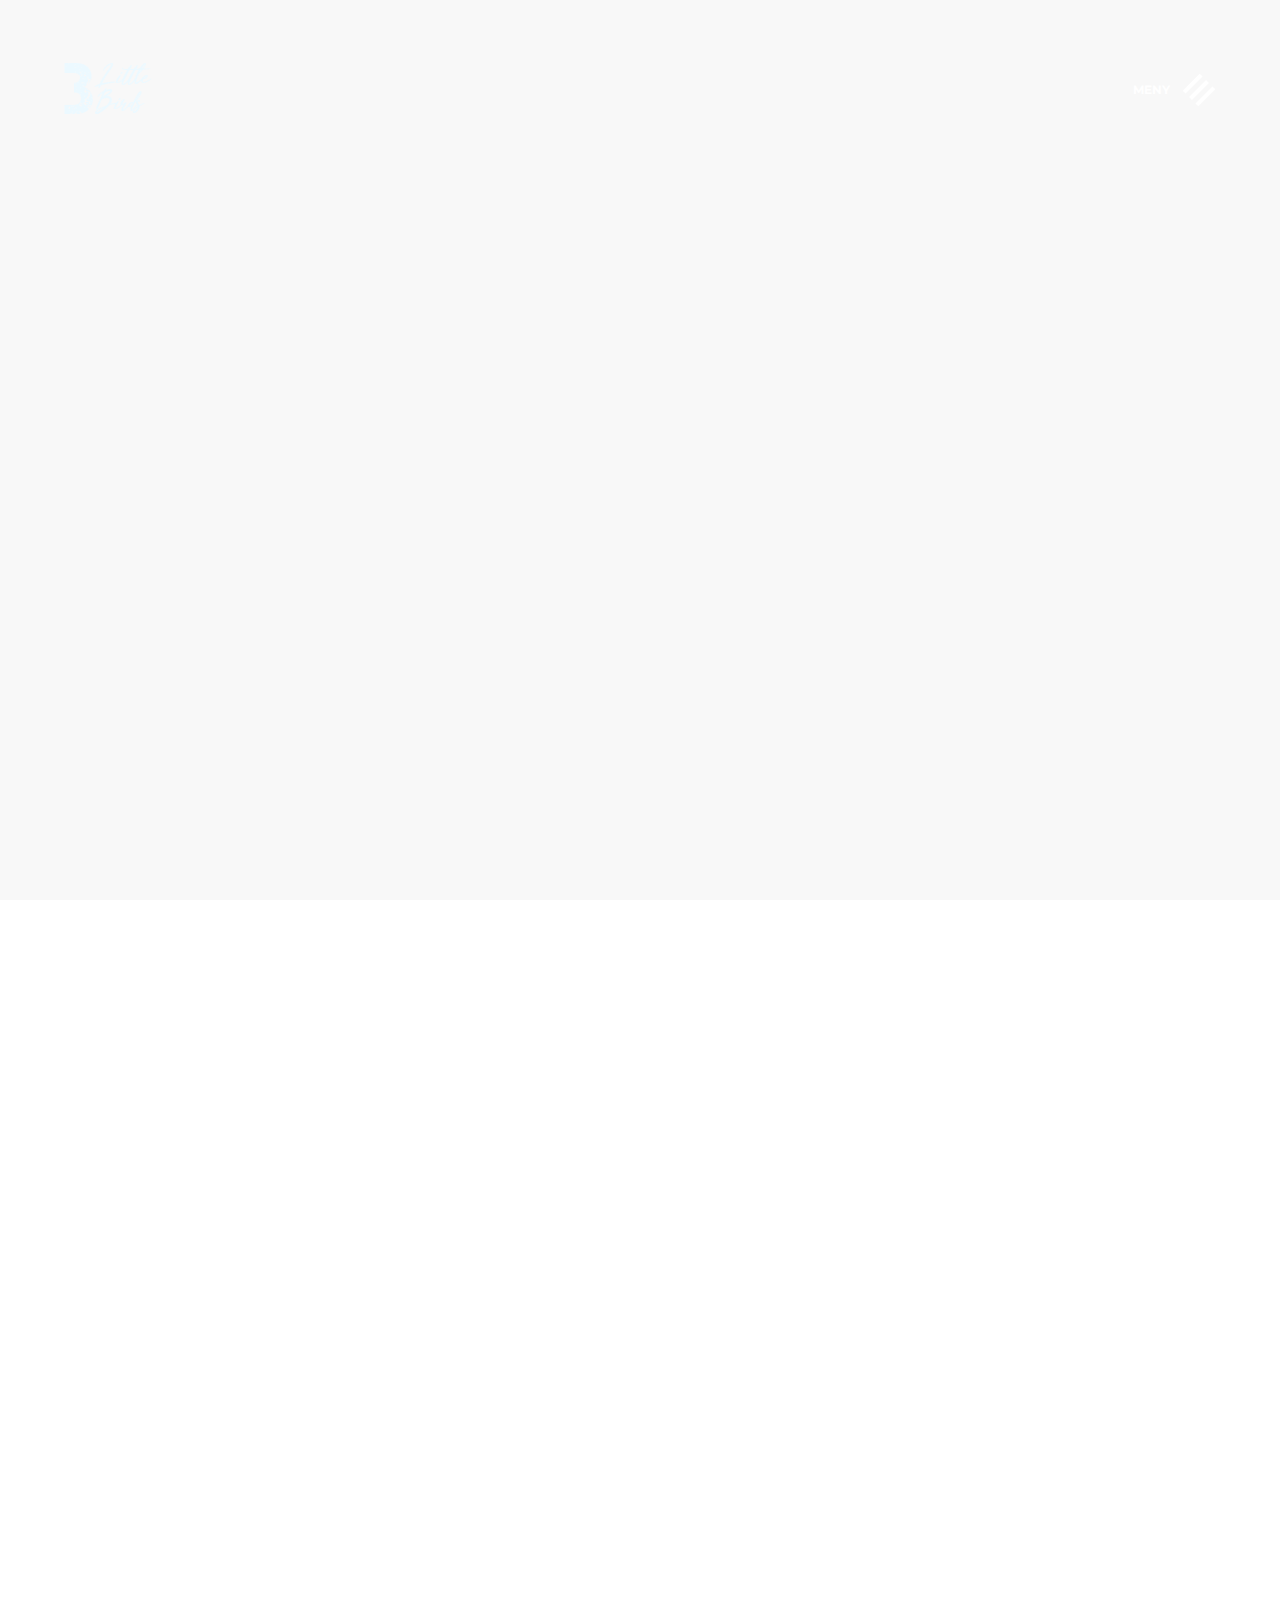
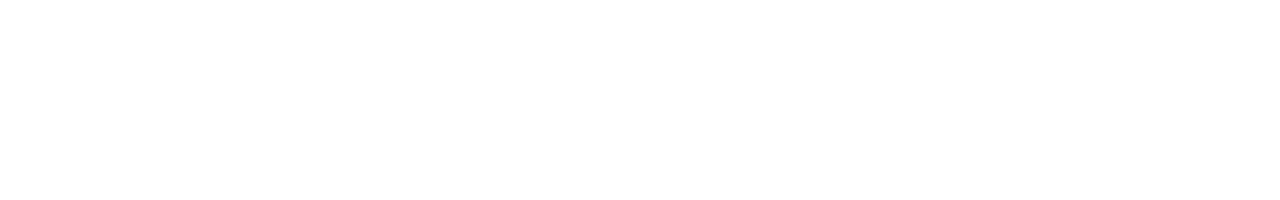
==== commit 51041356: "Add files via upload" ====
--- a/index.html
+++ b/index.html
@@ -2,49 +2,49 @@
 <html lang="en">
 	<head>
 		<meta charset="utf-8">
+		<meta name="viewport" content="width=device-width, initial-scale=1, minimum-scale=1, maximum-scale=1">
+
+		<!-- Link Swiper's CSS -->
+		<link rel="stylesheet" href="./lib/plugins/swiper.min.css">
+		<link rel="stylesheet" href="./assets/css/style.min.css">
 		<title>3Little Birds Konsulting</title>
-		<meta name="viewport" content="width=device-width, initial-scale=1, minimum-scale=1, maximum-scale=1">
-
-		<!-- Link Swiper's CSS -->
-		<link rel="stylesheet" href="./lib/swiper.min.css">
-		<link rel="stylesheet" href="./style.css">
-
-
 	</head>
 <body>
-<!-- Site loader -->
-<div class="loader">
-	<span></span>
-	<span></span>
-	<span></span>
-</div>
+	<!-- Site loader -->
+	<div class="loader">
+		<span></span>
+		<span></span>
+		<span></span>
+	</div>
+	<!-- Navigation -->
+	<header>
+		<nav class="navbar">
+			<a href="index.html" class="navbar-logo"><img src="./assets/images/logo.png" alt="Logo"></a>
+			<div style="display:flex; align-items: center;">
+				<h1 class="navbar-text">Meny</h1>
+				<div class="navbar-toggle" onclick="toggleMenu()">
+					<span class="navbar-burger navbar-line1"></span>
+					<span class="navbar-burger navbar-line2"></span>
+					<span class="navbar-burger navbar-line3"></span>
+				</div>
+			</div>
+		</nav>
+	</header>
+	<div class="navbar-menu">
+		<ul class="navbar-menu-items">
+			<li><a href="om-oss.html">Om Oss</a></li>
+			<li><a href="contact.html">Kontakta Oss</a></li>
+			<li><a href="privacy.html">Privacy</a></li>
+		</ul>
+	</div>
 	<!-- Swiper -->
 	<div class="main swiper-container">
-		<div class="swiper-wrapper">
-			<header>
-				<nav class="navbar">
-					<a href="index.html" class="navbar-logo"><img src="./assets/images/logo.png" alt="Logo"></a>
-					<div style="display:flex; align-items: center;">
-						<li style="margin-right: 1em;"> Meny</li>
-						<div class="navbar-toggle" onclick="toggleMenu()">
-							<span class="navbar-burger navbar-line1"></span>
-							<span class="navbar-burger navbar-line2"></span>
-							<span class="navbar-burger navbar-line3"></span>
-						</div>
-					</div>
-				</nav>
-			</header>
-			<div class="navbar-menu">
-				<ul class="navbar-menu-items">
-					<li><a href="about.html">Om Oss</a></li>
-					<li><a href="contact.html">Kontakta Oss</a></li>
-					<li><a href="privacy.html">Privacy</a></li>
-				</ul>
-			</div>
-
+		<div class="swiper-wrapper landing">
+			
+
+			<!-- Swiper Slides -->
 			<div class="swiper-slide section-1">
 				<div class="overlay-1">
-				
 					<img 
 						class="birds"
 						src="./assets/images/3birds-1.png" alt=""
@@ -56,8 +56,9 @@
 					">
 					<div class="story" data-swiper-parallax="100"  data-swiper-parallax-opacity="0" >
 						<h1 class="story-title">
-							<span class="story-cursive-lined effects" >Vi</span>
+							<span class="story-lined" >Vi</span>
 							är
+							
 							<span class="story-bold" data-swiper-parallax="-40%">3Little</span>
 							<span class="story-cursive-lined">Birds</span>
 						</h1>
@@ -91,7 +92,7 @@
 						<p class="story-lead-right">
 							When faced with manifold
 							<span class="story-bold">business choices,</span>
-							making the right ones can be tough. We can help ypu find and unlock
+							making the right ones can be tough. We can help you find and unlock
 							the right door and we'll adjust our own size to pass through with you.
 						</p>
 					</div>
@@ -111,11 +112,11 @@
 					<div class="story-left" data-swiper-parallax="-150" data-swiper-parallax-opacity="0">
 						<blockquote style="left:0;"></blockquote>
 						<h1 class="story-title">
-							<span class="story-cursive-lined">Would</span>
-							you
+							Would you
 							<span class="story-bold">tell</span>
-							me, please
-							<span class="story-cursive-lined">wich</span>
+							me, 
+							<span class="story-cursive">please</span>
+							<span class="story-lined">wich</span>
 							the <span class="story-bold">way</span>,
 							I ought to
 							<span class="story-cursive-lined">go</span>
@@ -133,8 +134,68 @@
 					</div>
 				</div>
 			</div>
-			<div class="swiper-slide section-4">Slide 4</div>
-			<div class="swiper-slide section-5">Slide 5</div>
+			<div class="swiper-slide section-4">
+				<div class="overlay-4">
+					<img 
+						class="birds2"
+						src="./assets/images/3birds-1.png" alt=""
+						style="
+						width: 300px;
+						position: absolute;
+						top: 30%;
+						left: 20%;
+					">
+					<div class="story-right" data-swiper-parallax="-150" data-swiper-parallax-opacity="0">
+						<blockquote style="right:0;"></blockquote>
+						<h1 class="story-title">
+							<span class="story-bold">Never</span>
+							<span class="story-cursive-lined">heard</span>
+							of
+							<span class="story-bold">uglifying!</span>
+							You
+							<span class="story-bold">know</span>
+							<span class="story-cursive-lined">what</span>
+							to
+							<span class="story-bold">beautify</span>
+							
+							<span class="story-cursive">is</span>,
+							I suppose?
+						</h1>
+
+						<p class="story-lead-right">
+							<span class="story-bold">Clear comminucation</span>
+							is the key. Whatever the business languages spoken by you and your associates, 
+							we will understand and respond coherently, so that we can move forward together.
+						</p>
+					</div>
+				</div>
+			
+			</div>
+			<div class="swiper-slide section-5">
+				<div class="overlay-5">
+					<img 
+						class="birds3"
+						src="./assets/images/3birds-1.png" alt=""
+						style="
+						width: 300px;
+						position: absolute;
+						top: 20%;
+						right: 20%;
+					">
+					<div class="story-center" data-swiper-parallax="-150" data-swiper-parallax-opacity="0">
+						<h1 class="story-title">
+							<span class="story-cursive">Stop</span>
+							the <span class="story-bold">feeling</span>
+							<span class="story-lined">lost</span>,
+							take
+							<span class="story-cursive-lined">charge</span>
+							of your
+							<span class="story-bold">business</span>
+							<span class="story-cursive-lined">choices</span>.
+						</h1>
+					</div>
+				</div>	
+			</div>	
 		</div>
 		<!-- Add Pagination -->
 		<div class="swiper-pagination"></div>
@@ -142,40 +203,9 @@
 		<div class="swiper-scrollbar"></div>
 	</div>
 
-<!-- Swiper JS -->
-<script src="./lib/main.js"></script>
-<script src="./lib/swiper.min.js"></script>
-
-<!-- Initialize Swiper -->
-<script>
-var swiper = new Swiper('.swiper-container', {
-	initialSlide: 0,
-	direction: 'vertical',
-	speed: 1400,
-	slidesPerView: 1,
-	watchSlidesProgress: true,
-	watchSlidesVisibility: true,
-	freeModeMomentum: true,
-	longSwipes: true,
-	longSwipesRatio: 0.1,
-	scrollbar: true,
-	scrollbarDraggable: true,
-	scrollbarSnapOnRelease: true,
-	parallax: true,
-	effect: 'fade',
-	fadeEffect: {
-    crossFade: true
-  },
-	
-
-
-	pagination: {
-		el: '.swiper-pagination',
-		clickable: true,
-	},
-	
-});
-
-</script>
+	<!-- Swiper JS -->
+	<script src="./lib/plugins/swiper.min.js"></script>
+	<script src="./lib/main.swiper.js"></script>
+	<script src="./lib/app.js"></script>
 </body>
 </html>--- a/assets/css/style.min.css
+++ b/assets/css/style.min.css
@@ -0,0 +1 @@
+@import url("https://fonts.googleapis.com/css?family=Montserrat:400,400i,500,600,700&display=swap");@import url("https://fonts.googleapis.com/css?family=Open+Sans:400,400i,600,600i,700&display=swap");*{-webkit-box-sizing:border-box;box-sizing:border-box}html,body{font-family:'Montserrat';position:relative;overflow:hidden;line-height:1.15;font-size:10px;height:100%;padding:0;margin:0}.main{-webkit-transition:opacity 2s ease-in;transition:opacity 2s ease-in;opacity:0}.loader{display:-webkit-box;display:-ms-flexbox;display:flex;-webkit-box-pack:center;-ms-flex-pack:center;justify-content:center;-webkit-box-align:center;-ms-flex-align:center;align-items:center;height:100%;background:#f8f8f8}.loader span{display:inline-block;background-color:purple;width:0;height:0;border-radius:50%;margin:0 8px;-webkit-transform:translate3d(0);transform:translate3d(0);-webkit-animation:bounce 0.6s infinite alternate;animation:bounce 0.6s infinite alternate}.loader span:nth-child(2){background-color:palevioletred;-webkit-animation-delay:0.2s;animation-delay:0.2s}.loader span:nth-child(3){-webkit-animation-delay:0.4s;animation-delay:0.4s}@-webkit-keyframes bounce{to{width:16px;height:16px;-webkit-transform:translate3d(0, -16, 0);transform:translate3d(0, -16, 0)}}@keyframes bounce{to{width:16px;height:16px;-webkit-transform:translate3d(0, -16, 0);transform:translate3d(0, -16, 0)}}.birds{-webkit-animation:birds infinite alternate 10s;animation:birds infinite alternate 10s}@-webkit-keyframes birds{0%{top:10%}50%{right:21%;top:11%}100%{right:20%;top:10%}}@keyframes birds{0%{top:10%}50%{right:21%;top:11%}100%{right:20%;top:10%}}.birds2{-webkit-animation:birds2 infinite alternate 10s;animation:birds2 infinite alternate 10s}@-webkit-keyframes birds2{0%{top:30%}50%{left:21%;top:31%}100%{left:20%;top:30%}}@keyframes birds2{0%{top:30%}50%{left:21%;top:31%}100%{left:20%;top:30%}}.birds3{-webkit-animation:birds3 infinite alternate 10s;animation:birds3 infinite alternate 10s}@-webkit-keyframes birds3{0%{top:20%}50%{right:21%;top:21%}100%{right:20%;top:20%}}@keyframes birds3{0%{top:20%}50%{right:21%;top:21%}100%{right:20%;top:20%}}.swiper-slide-active .story-title{position:relative;-webkit-animation:story 2s;animation:story 2s;-webkit-animation-fill-mode:forwards;animation-fill-mode:forwards;-webkit-animation-delay:0.5s;animation-delay:0.5s;color:rgba(255,255,255,0)}@-webkit-keyframes story{0%{color:rgba(255,255,255,0)}100%{color:#fff}}@keyframes story{0%{color:rgba(255,255,255,0)}100%{color:#fff}}.swiper-slide-active .story-bold{position:relative;-webkit-animation:storyBold 1s;animation:storyBold 1s;-webkit-animation-delay:.3s;animation-delay:.3s;top:0}@-webkit-keyframes storyBold{0%{top:-100px}100%{top:0px}}@keyframes storyBold{0%{top:-100px}100%{top:0px}}.swiper-slide-active .story-cursive{position:relative;-webkit-animation:storyCursive 1s;animation:storyCursive 1s;-webkit-animation-fill-mode:forwards;animation-fill-mode:forwards;-webkit-animation-delay:1.5s;animation-delay:1.5s;color:rgba(255,255,255,0)}@-webkit-keyframes storyCursive{0%{color:rgba(255,255,255,0)}100%{color:#fff}}@keyframes storyCursive{0%{color:rgba(255,255,255,0)}100%{color:#fff}}.swiper-slide-active .story-cursive-lined{position:relative;-webkit-animation:storyCursiveLined 1s;animation:storyCursiveLined 1s;top:0}@-webkit-keyframes storyCursiveLined{0%{top:200px}100%{top:0px}}@keyframes storyCursiveLined{0%{top:200px}100%{top:0px}}.swiper-slide-active .story-cursive-lined:after{-webkit-animation:storyLines 1s ease-out .8s;animation:storyLines 1s ease-out .8s;-webkit-animation-fill-mode:forwards;animation-fill-mode:forwards;-webkit-animation-delay:.5s;animation-delay:.5s;-webkit-transform-origin:center;transform-origin:center}@-webkit-keyframes storyLines{0%{width:0;-webkit-transform-origin:center;transform-origin:center}50%{width:75%;-webkit-transform:rotate(390deg);transform:rotate(390deg)}75%{width:112%;-webkit-transform-origin:center;transform-origin:center;-webkit-transform:rotate(330deg);transform:rotate(330deg)}100%{width:100%;-webkit-transform-origin:center;transform-origin:center;-webkit-transform:rotate(360deg);transform:rotate(360deg)}}@keyframes storyLines{0%{width:0;-webkit-transform-origin:center;transform-origin:center}50%{width:75%;-webkit-transform:rotate(390deg);transform:rotate(390deg)}75%{width:112%;-webkit-transform-origin:center;transform-origin:center;-webkit-transform:rotate(330deg);transform:rotate(330deg)}100%{width:100%;-webkit-transform-origin:center;transform-origin:center;-webkit-transform:rotate(360deg);transform:rotate(360deg)}}.swiper-slide-active .story-lined{position:relative;-webkit-animation:storyLined 1s;animation:storyLined 1s;top:0}@-webkit-keyframes storyLined{0%{left:-100px}100%{left:0px}}@keyframes storyLined{0%{left:-100px}100%{left:0px}}.swiper-slide-active .story-lined:after{position:absolute;-webkit-animation:storyLines2 1s;animation:storyLines2 1s;-webkit-animation-fill-mode:forwards;animation-fill-mode:forwards;-webkit-animation-delay:.7s;animation-delay:.7s;bottom:.12em;width:0%;opacity:0}@-webkit-keyframes storyLines2{0%{left:-200px;opacity:0}100%{left:0px;opacity:1;width:100%}}@keyframes storyLines2{0%{left:-200px;opacity:0}100%{left:0px;opacity:1;width:100%}}.swiper-slide-active .story-lead-left{position:relative;-webkit-animation:storyLeadLeft 1s;animation:storyLeadLeft 1s;-webkit-animation-fill-mode:forwards;animation-fill-mode:forwards;-webkit-animation-delay:0.8s;animation-delay:0.8s;color:rgba(255,255,255,0)}@-webkit-keyframes storyLeadLeft{0%{color:rgba(255,255,255,0);left:-100px}100%{color:#fff;left:0}}@keyframes storyLeadLeft{0%{color:rgba(255,255,255,0);left:-100px}100%{color:#fff;left:0}}.swiper-slide-active .story-lead-left:before{-webkit-animation:storyLeadLeftLine 1s;animation:storyLeadLeftLine 1s;-webkit-animation-fill-mode:forwards;animation-fill-mode:forwards;-webkit-animation-delay:1.7s;animation-delay:1.7s;position:absolute}@-webkit-keyframes storyLeadLeftLine{0%{left:0;opacity:0}100%{opacity:1;left:0}}@keyframes storyLeadLeftLine{0%{left:0;opacity:0}100%{opacity:1;left:0}}.swiper-slide-active .story-lead-right{position:relative;-webkit-animation:storyLeadRight 1s;animation:storyLeadRight 1s;-webkit-animation-fill-mode:forwards;animation-fill-mode:forwards;-webkit-animation-delay:0.8s;animation-delay:0.8s;color:rgba(255,255,255,0)}@-webkit-keyframes storyLeadRight{0%{color:rgba(255,255,255,0);right:-100px}100%{color:#fff;right:0}}@keyframes storyLeadRight{0%{color:rgba(255,255,255,0);right:-100px}100%{color:#fff;right:0}}.swiper-slide-active .story-lead-right:before{-webkit-animation:storyLeadRightLine 1s;animation:storyLeadRightLine 1s;-webkit-animation-fill-mode:forwards;animation-fill-mode:forwards;-webkit-animation-delay:1.7s;animation-delay:1.7s;position:absolute}@-webkit-keyframes storyLeadRightLine{0%{right:0;opacity:0}100%{opacity:1;right:0}}@keyframes storyLeadRightLine{0%{right:0;opacity:0}100%{opacity:1;right:0}}.swiper-slide-active blockquote{-webkit-animation:storyQoutes 1s;animation:storyQoutes 1s;-webkit-animation-fill-mode:forwards;animation-fill-mode:forwards;-webkit-animation-delay:.3s;animation-delay:.3s;position:absolute}@-webkit-keyframes storyQoutes{0%{opacity:0}100%{opacity:1}}@keyframes storyQoutes{0%{opacity:0}100%{opacity:1}}.navbar{position:absolute;z-index:15;top:0;left:0;right:0;height:20vh;max-width:80%;margin:0 auto;display:-webkit-box;display:-ms-flexbox;display:flex;-webkit-box-pack:justify;-ms-flex-pack:justify;justify-content:space-between;-webkit-box-align:center;-ms-flex-align:center;align-items:center;font-size:1.2em;font-weight:600;text-transform:uppercase}.navbar-text{margin-right:1em;color:#fff;font-size:1em}@media (min-width: 250px) and (max-width: 670px){.navbar{font-size:1.1em;max-width:80%}}@media (min-width: 671px) and (max-width: 1024px){.navbar{font-size:1.2em;max-width:90%}}@media (min-width: 1025px) and (max-width: 1366px){.navbar{font-size:1.2em;max-width:90%}}.navbar-menu{z-index:-1;opacity:0;position:absolute;top:0;left:0;right:0;margin:0 auto;width:100%;height:100vh;overflow:none;-webkit-transition:1s all;transition:1s all;background-image:-webkit-gradient(linear, left bottom, left top, from(#00386b), color-stop(#003e77), color-stop(#004584), color-stop(#004b90), color-stop(#00529d), color-stop(#00529d), color-stop(#00529d), color-stop(#00529d), color-stop(#004b90), color-stop(#004584), color-stop(#003e77), to(#00386b));background-image:linear-gradient(to top, #00386b, #003e77, #004584, #004b90, #00529d, #00529d, #00529d, #00529d, #004b90, #004584, #003e77, #00386b);display:-webkit-box;display:-ms-flexbox;display:flex;-webkit-box-pack:center;-ms-flex-pack:center;justify-content:center;-webkit-box-align:center;-ms-flex-align:center;align-items:center}.navbar-menu-items>li{margin:10em 0;list-style:none;text-align:center;position:relative}@media (min-width: 250px) and (max-width: 670px){.navbar-menu-items>li{margin:10em 0}}.navbar-menu-items>li:after{content:'';width:25%;height:5px;background:#fff;position:absolute;-webkit-transform:translate(-50%);transform:translate(-50%);left:50%;bottom:-100%}.navbar-menu-items>li>a{text-decoration:none;font-size:4em;font-weight:400;color:#fff}@media (min-width: 250px) and (max-width: 670px){.navbar-menu-items>li>a{font-size:2.5em}}@media (min-width: 671px) and (max-width: 1024px){.navbar-menu-items>li>a{font-size:4em}}@media (min-width: 1025px) and (max-width: 1366px){.navbar-menu-items>li>a{font-size:4em}}.navbar-logo{margin:0}.navbar-toggle{cursor:pointer;-webkit-transform:rotate(-45deg);transform:rotate(-45deg)}.navbar-burger{width:24px;height:4px;display:-webkit-box;display:-ms-flexbox;display:flex;-webkit-box-pack:justify;-ms-flex-pack:justify;justify-content:space-between;margin:5px;background:#fff;-webkit-transition:all .5s;transition:all .5s}.navbar-line1{-webkit-transform:rotate(0);transform:rotate(0);opacity:1}.navbar-line2{-webkit-transform:rotate(0);transform:rotate(0)}.navbar-line3{-webkit-transform:translateY(0);transform:translateY(0)}.swiper-wrapper{scroll-snap-align:start;color:#fff}.landing{height:100vh}.swipe-control{height:100vh}.swiper-slide{text-align:center;font-size:18px;display:-webkit-box;display:-ms-flexbox;display:flex;-webkit-box-pack:center;-ms-flex-pack:center;justify-content:center;-webkit-box-align:center;-ms-flex-align:center;align-items:center;-webkit-box-sizing:border-box;box-sizing:border-box}.overlay-1{position:absolute;top:0;left:0;height:100%;width:100%;opacity:.92;background-image:-webkit-gradient(linear, left bottom, left top, from(#00386b), color-stop(#003e77), color-stop(#004584), color-stop(#004b90), color-stop(#00529d), color-stop(#00529d), color-stop(#00529d), color-stop(#00529d), color-stop(#004b90), color-stop(#004584), color-stop(#003e77), to(#00386b));background-image:linear-gradient(to top, #00386b, #003e77, #004584, #004b90, #00529d, #00529d, #00529d, #00529d, #004b90, #004584, #003e77, #00386b)}.overlay-2{position:absolute;top:0;left:0;height:100%;width:100%;opacity:.92;background-image:-webkit-gradient(linear, left bottom, left top, from(#1ecfb8), color-stop(#00c4ce), color-stop(#00b8e0), color-stop(#00a8ea), color-stop(#0096ea), color-stop(#0087dd), color-stop(#0078d0), color-stop(#0469c2), color-stop(#015cab), color-stop(#005095), color-stop(#004480), to(#00386b));background-image:linear-gradient(to top, #1ecfb8, #00c4ce, #00b8e0, #00a8ea, #0096ea, #0087dd, #0078d0, #0469c2, #015cab, #005095, #004480, #00386b)}.overlay-3{position:absolute;top:0;left:0;height:100%;width:100%;opacity:.92;background-image:-webkit-gradient(linear, left bottom, left top, from(#da7b13), color-stop(#dc8210), color-stop(#dd890e), color-stop(#df900c), color-stop(#e0970a), color-stop(#d2a20c), color-stop(#c2ac19), color-stop(#b3b52a), color-stop(#90c04d), color-stop(#6cc872), color-stop(#46cc96), to(#1ecfb8));background-image:linear-gradient(to top, #da7b13, #dc8210, #dd890e, #df900c, #e0970a, #d2a20c, #c2ac19, #b3b52a, #90c04d, #6cc872, #46cc96, #1ecfb8)}.overlay-4{position:absolute;top:0;left:0;height:100%;width:100%;opacity:.92;background-image:-webkit-gradient(linear, left top, left bottom, from(#da7b13), color-stop(#f65336), color-stop(#ff0463), color-stop(#f9009c), to(#c913da));background-image:linear-gradient(to bottom, #da7b13, #f65336, #ff0463, #f9009c, #c913da)}.overlay-5{position:absolute;top:0;left:0;height:100%;width:100%;opacity:.92;background-image:-webkit-gradient(linear, left top, left bottom, from(#c913da), color-stop(#8a3ccd), color-stop(#5144b4), color-stop(#1e4192), to(#00386b));background-image:linear-gradient(to bottom, #c913da, #8a3ccd, #5144b4, #1e4192, #00386b)}.section-1{background:url("../images/section1.png");position:relative;background-position:center;background-repeat:no-repeat;background-size:cover;height:100%;width:100%}.section-2{background:url("../images/section2.png");position:relative;background-position:center;background-repeat:no-repeat}.section-3{background:url("../images/section3.png");position:relative;background-position:right;background-repeat:no-repeat}.section-4{background:url("../images/section3.png");position:relative;background-position:right;background-repeat:no-repeat}.section-5{background:url("../images/section1.png");position:relative;background-position:center;background-repeat:no-repeat;background-size:cover;height:100%;width:100%}.swiper-pagination-bullet{-webkit-transition:all ease-in-out 1s;transition:all ease-in-out 1s}.swiper-pagination-bullet-active{background:white;-webkit-transition:all ease-in-out 1s;transition:all ease-in-out 1s}.swiper-scrollbar{color:#333}.story{position:relative;top:40%;-webkit-transform:translateY(-50%);transform:translateY(-50%)}.story:after{content:"";-webkit-transition:width .3s ease-out 1.2s;transition:width .3s ease-out 1.2s;-webkit-transform-origin:center;transform-origin:center;position:absolute;background:#fff;z-index:3;width:10%;height:.3em;bottom:-0.5em;left:50%;-webkit-transform:translate(-50%);transform:translate(-50%)}@media (min-width: 250px) and (max-width: 670px){.story:after{bottom:-0.5em;height:.2em}}.story-title{font-family:'Open Sans', sans-serif;font-weight:400;font-size:4.2em;line-height:1.3}@media (min-width: 250px) and (max-width: 670px){.story-title{font-size:1.6em}}@media (min-width: 671px) and (max-width: 1024px){.story-title{font-size:3em}}@media (min-width: 1025px) and (max-width: 1366px){.story-title{font-size:3.4em}}.story-lined{font-weight:400;position:relative}.story-lined:after{content:"";-webkit-transition:width .3s ease-out 1.2s;transition:width .3s ease-out 1.2s;-webkit-transform-origin:center;transform-origin:center;position:absolute;background:#fff;z-index:3;height:.05em;bottom:.12em}.story-cursive{font-weight:400;font-style:italic;position:relative}.story-cursive-lined{font-weight:400;font-style:italic;position:relative}.story-cursive-lined:after{content:"";-webkit-transform-origin:center;transform-origin:center;position:absolute;background:#fff;z-index:3;height:.05em;bottom:.12em;left:0}.story-bold{font-weight:700}.story-lead-right{line-height:1.8;font-size:1.2em;text-align:right;position:relative;max-width:68%;margin-left:auto}@media (min-width: 250px) and (max-width: 670px){.story-lead-right{font-size:0.95em;max-width:100%;margin-top:3em}}@media (min-width: 671px) and (max-width: 1024px){.story-lead-right{font-size:1.1em;max-width:81%;margin-top:3em}}@media (min-width: 1025px) and (max-width: 1366px){.story-lead-right{font-size:1.1em;max-width:71%;margin-top:3em}}.story-lead-right-lead-bold{font-weight:700}.story-lead-right:before{content:"";-webkit-transition:width .3s ease-out 1.2s;transition:width .3s ease-out 1.2s;-webkit-transform-origin:center;transform-origin:center;position:absolute;background:rgba(255,255,255,0.7);z-index:3;width:10%;height:.3em;top:-1.5em;right:0;opacity:0}@media (min-width: 250px) and (max-width: 670px){.story-lead-right:before{margin-top:1.5em;top:-3em}}.story-lead-left{line-height:1.6;font-size:1.2em;text-align:left;position:relative;max-width:68%;margin-right:auto}@media (min-width: 250px) and (max-width: 670px){.story-lead-left{font-size:0.95em;max-width:100%;margin-top:3em}}@media (min-width: 671px) and (max-width: 1024px){.story-lead-left{font-size:1.1em;max-width:81%;margin-top:3em}}@media (min-width: 1025px) and (max-width: 1366px){.story-lead-left{font-size:1.1em;max-width:71%;margin-top:3em}}.story-lead-left-lead-bold{font-weight:700}.story-lead-left:before{content:"";-webkit-transition:width .3s ease-out 1.2s;transition:width .3s ease-out 1.2s;-webkit-transform-origin:center;transform-origin:center;position:absolute;background:rgba(255,255,255,0.7);z-index:3;width:10%;height:.3em;top:-1.5em;left:0;opacity:0}.story-right{position:absolute;text-align:right;max-width:50%;bottom:5%;right:10%}@media (min-width: 250px) and (max-width: 670px){.story-right{max-width:80%;left:10%;top:25%}}@media (min-width: 671px) and (max-width: 1024px){.story-right{right:5%;top:25%;max-width:70%}}@media (min-width: 1025px) and (max-width: 1366px){.story-right{max-width:60%;right:5%;top:25%}}.story-left{position:absolute;text-align:left;max-width:50%;bottom:5%;left:10%}@media (min-width: 250px) and (max-width: 670px){.story-left{max-width:80%;right:10%;top:25%}}@media (min-width: 671px) and (max-width: 1024px){.story-left{left:5%;top:25%;max-width:70%}}@media (min-width: 1025px) and (max-width: 1366px){.story-left{max-width:60%;left:5%;top:25%}}.story-center{position:absolute;text-align:center;max-width:50%;left:10%;right:10%;margin:0 auto}@media (min-width: 250px) and (max-width: 670px){.story-center{max-width:80%;right:10%;top:25%}}@media (min-width: 671px) and (max-width: 1024px){.story-center{left:5%;top:25%;max-width:70%}}@media (min-width: 1025px) and (max-width: 1366px){.story-center{max-width:60%;left:5%;top:25%}}.story-info{position:relative;top:50%}.story-info-paragraph{max-width:50%;margin:0 auto}.story-info-paragraph-bold{color:#00ffea;font-weight:700}blockquote{opacity:0;margin:0;padding:0;position:absolute;top:-8%}@media (min-width: 250px) and (max-width: 670px){blockquote{top:-10%}}blockquote:before{color:#fff;content:open-quote;font-size:8em}@media (min-width: 250px) and (max-width: 670px){blockquote:before{font-size:5em}}blockquote:after{visibility:hidden;content:close-quote}
